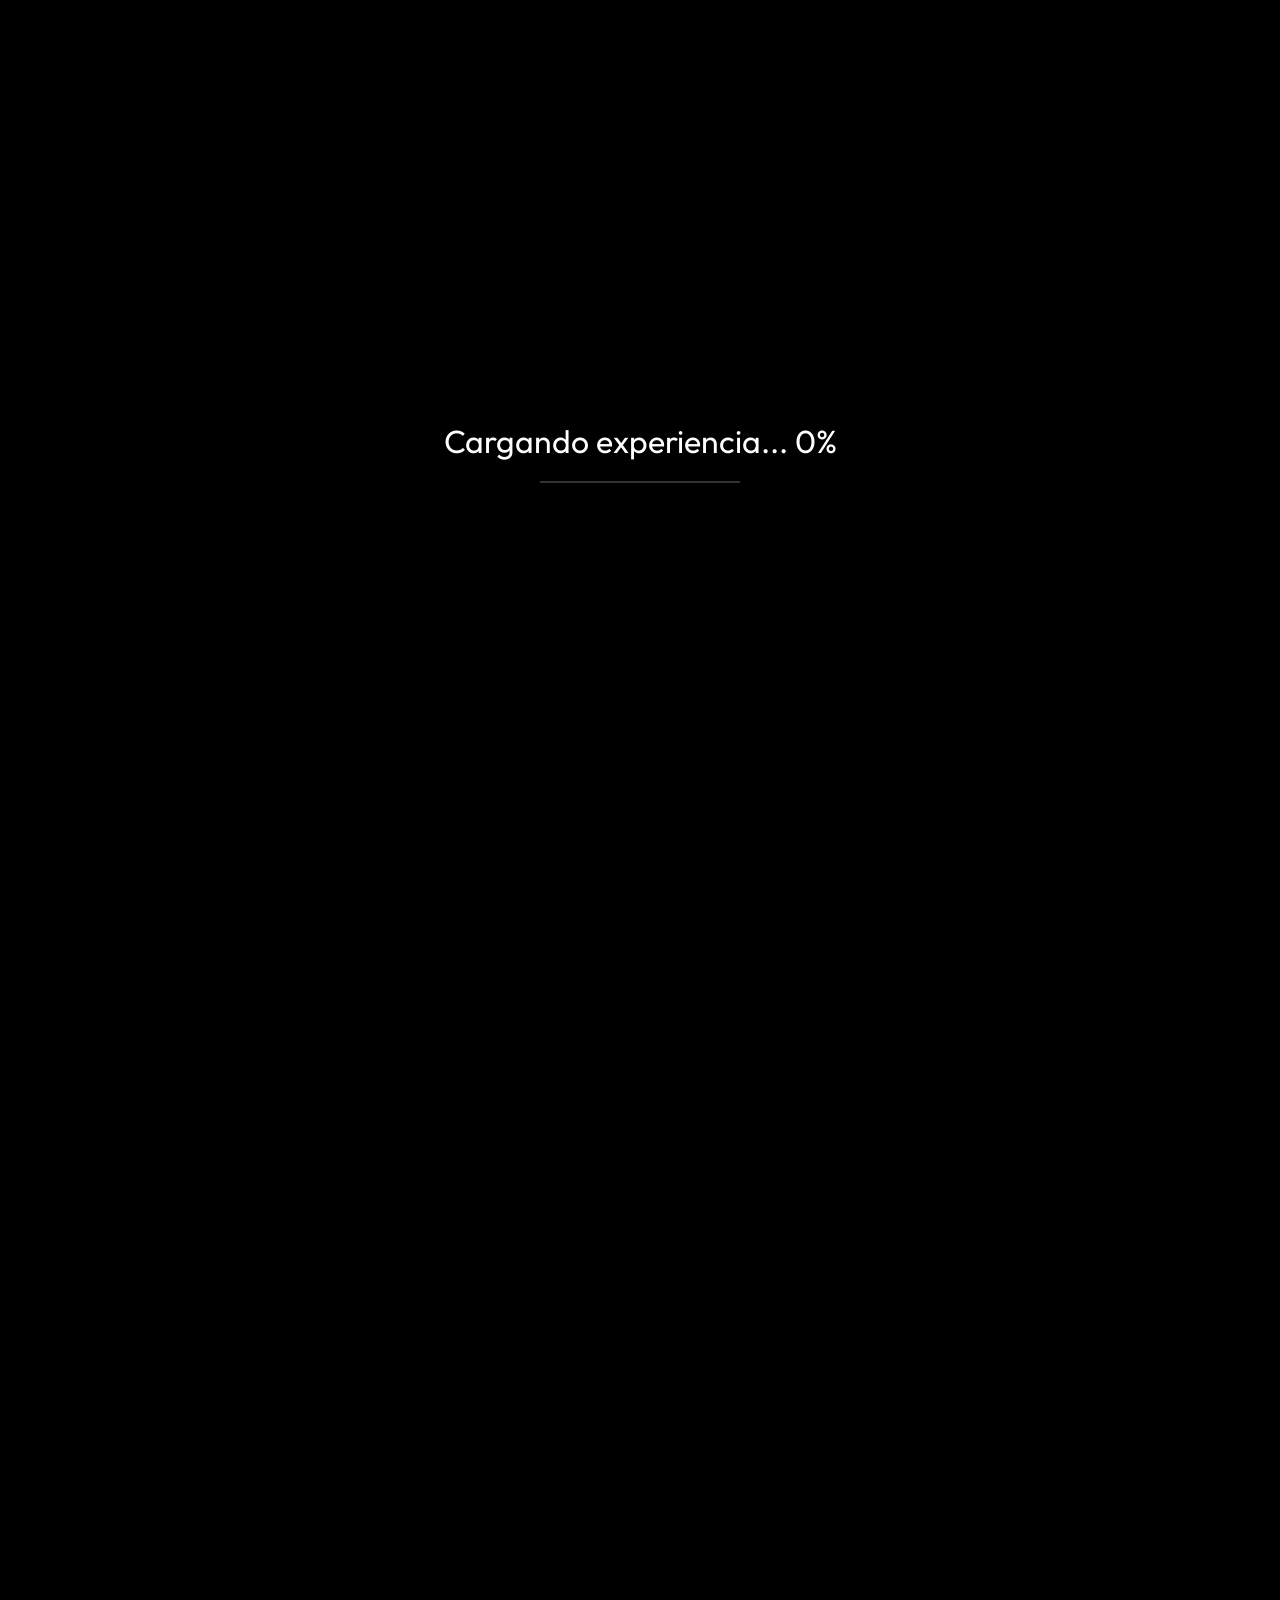
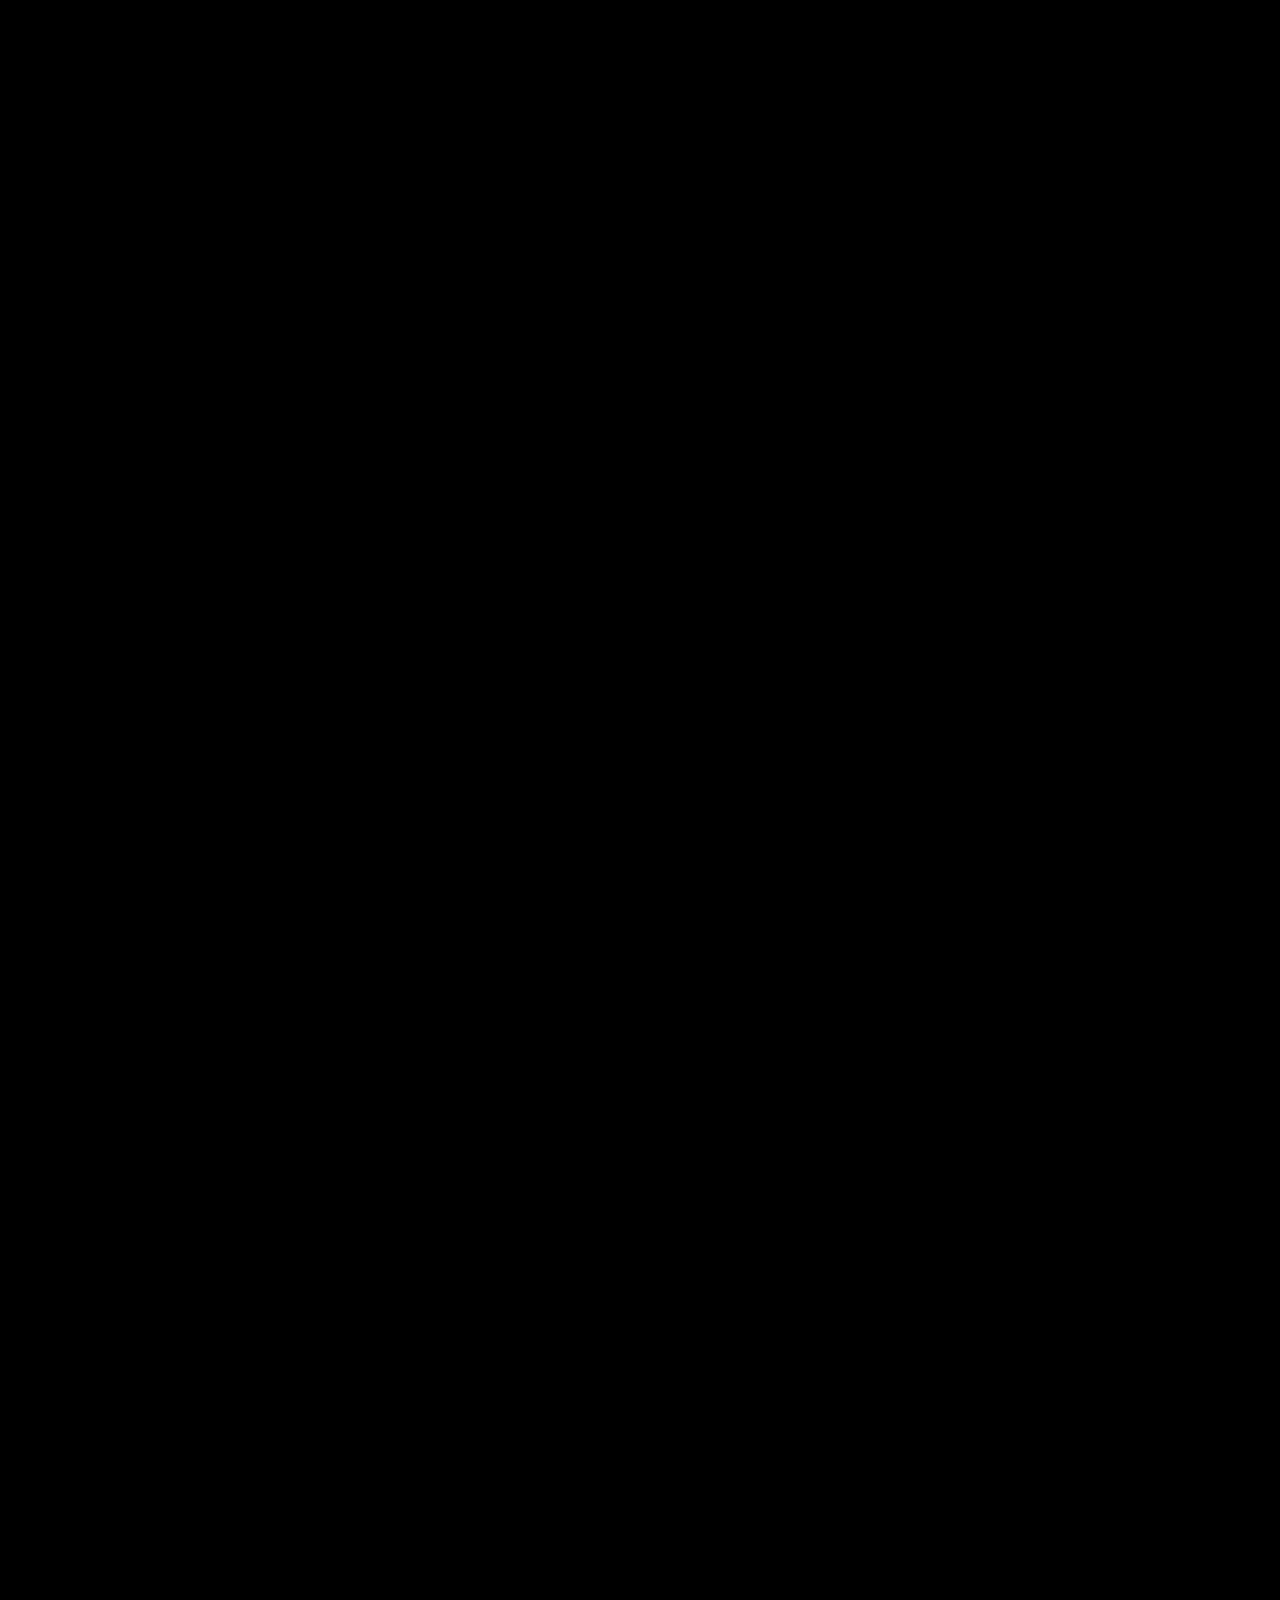
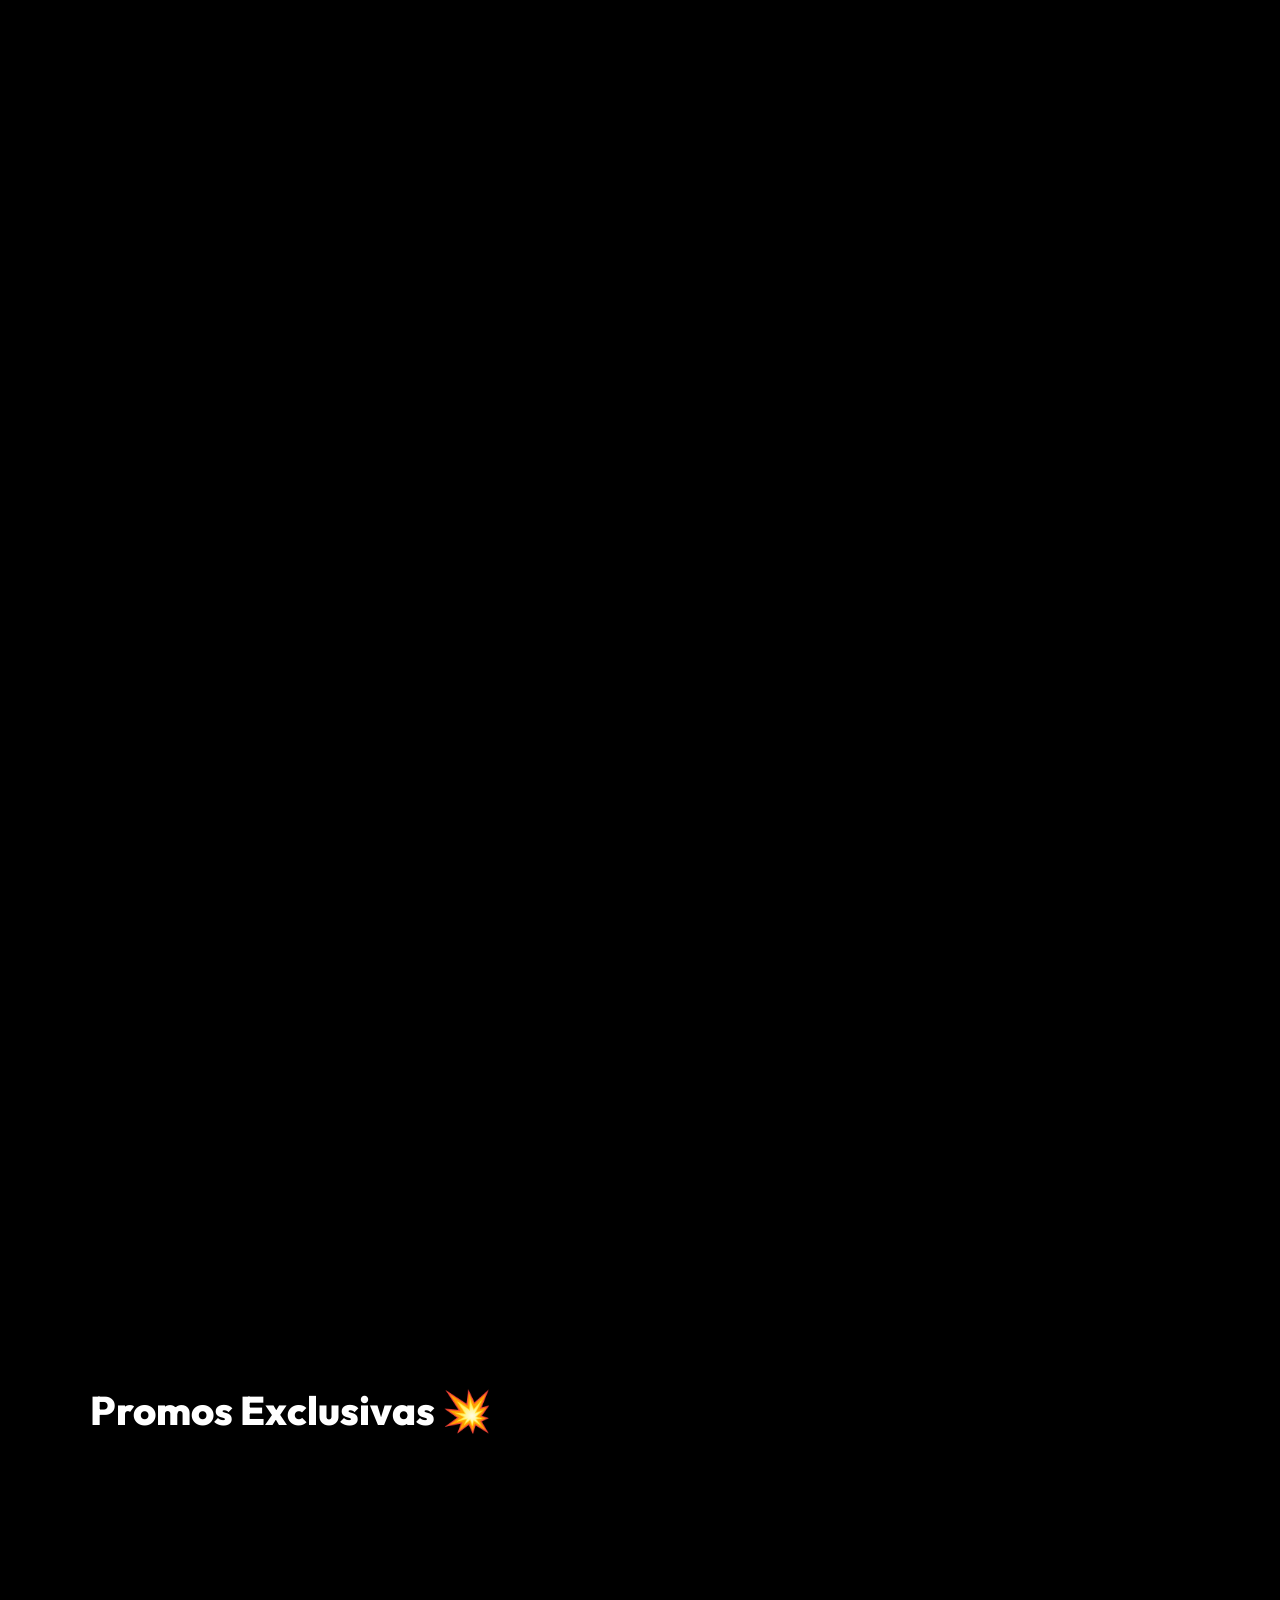
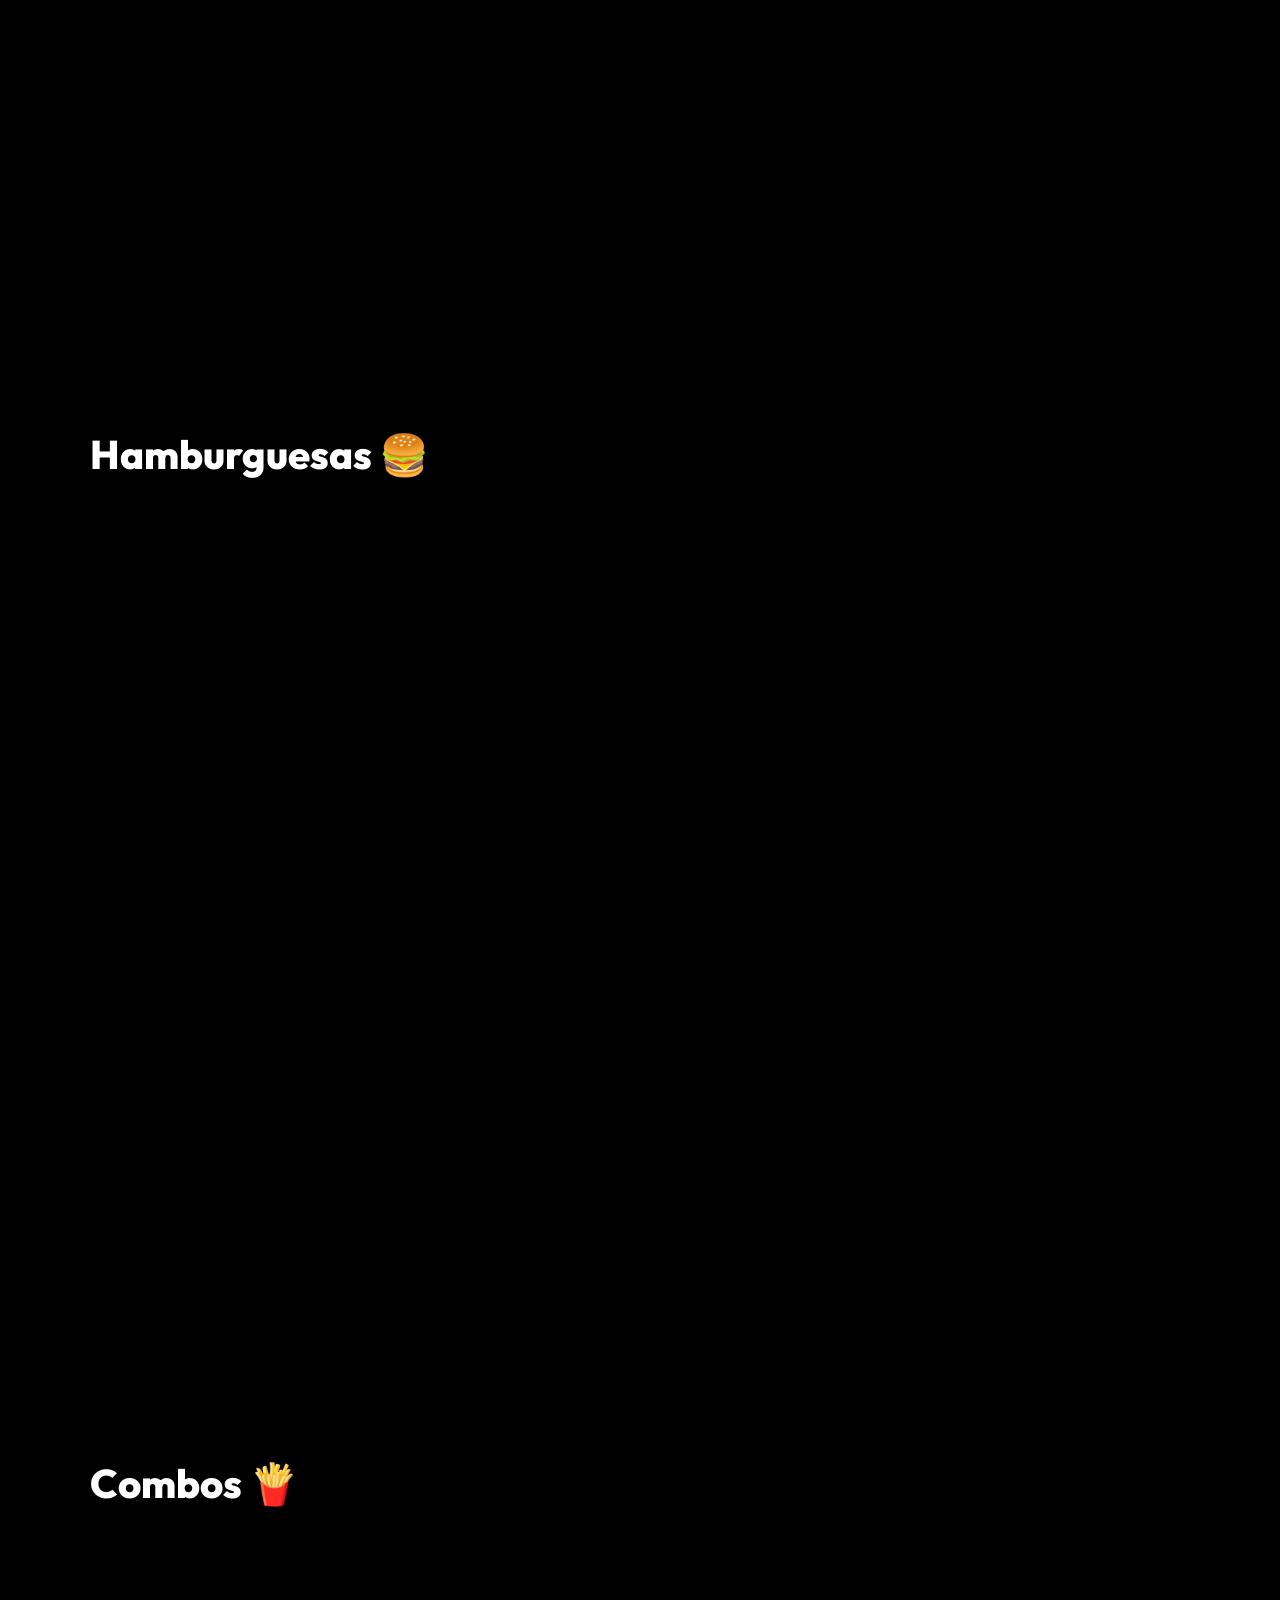
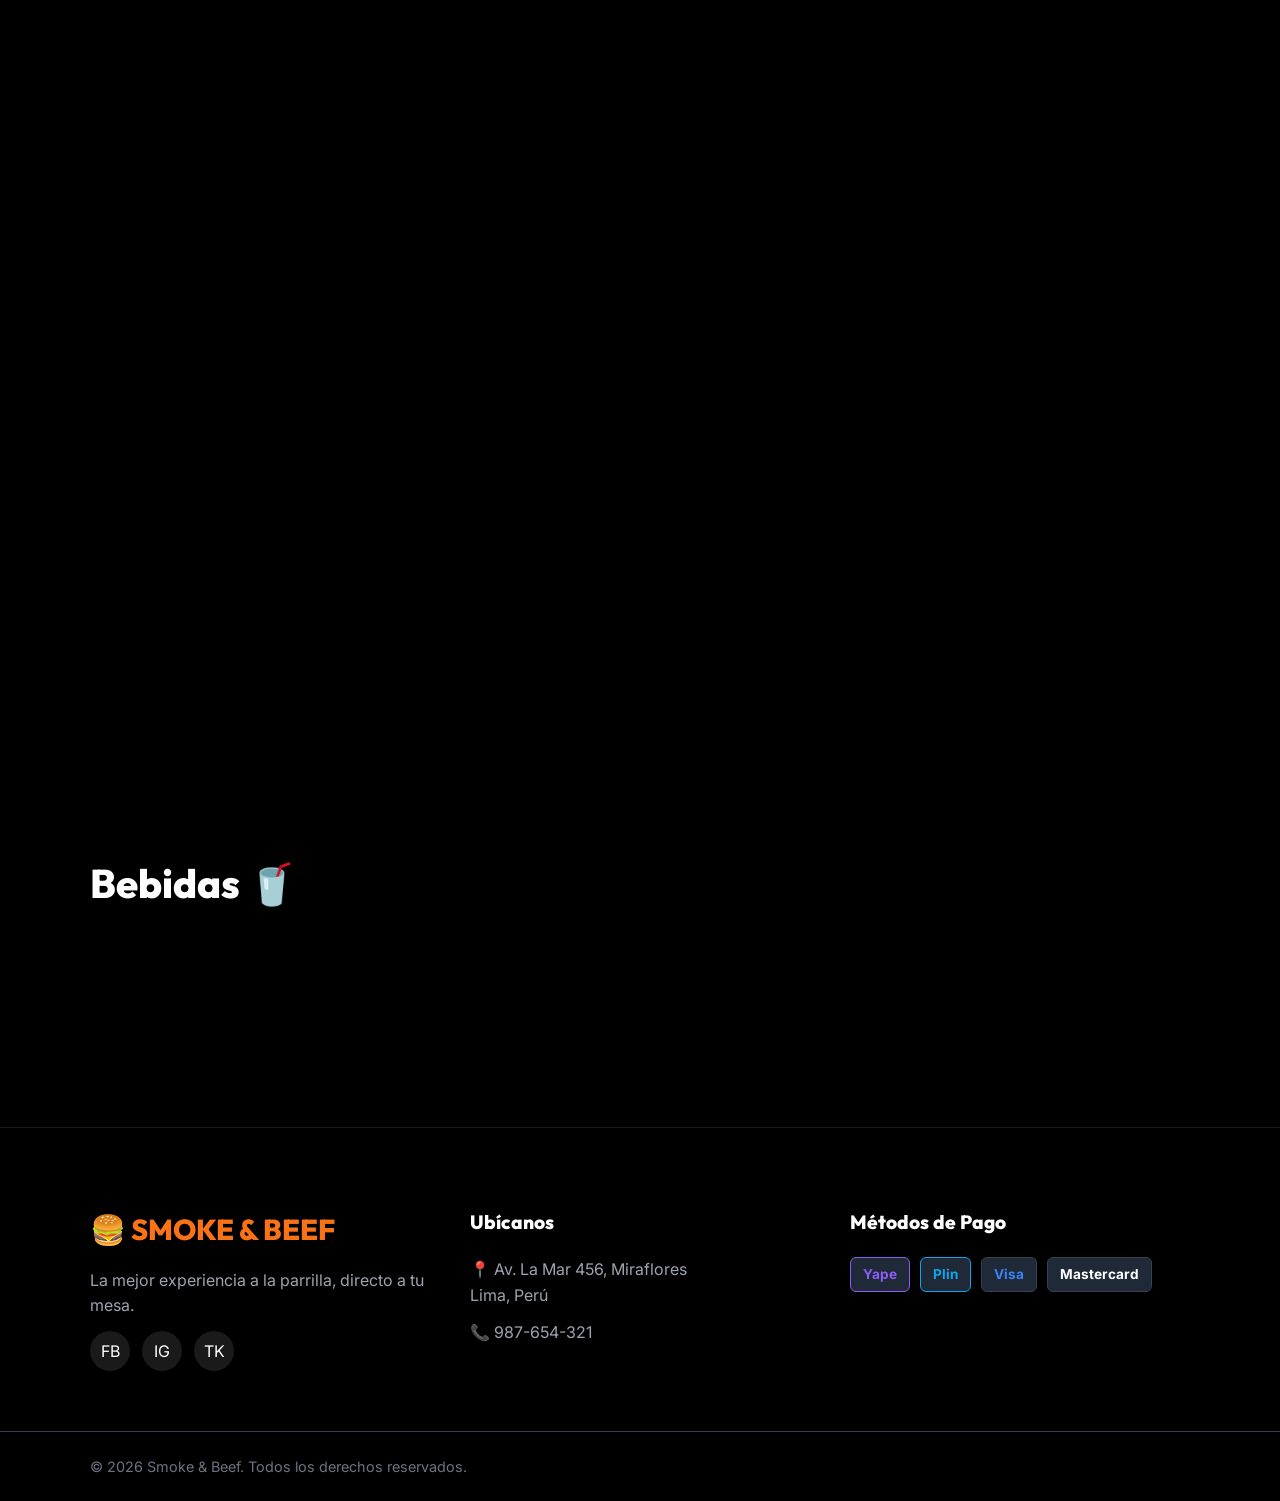
==== index.html @ 75e64094 "Update index.html" ====
<!DOCTYPE html>
<html lang="es">

<head>
    <meta charset="UTF-8">
    <meta name="viewport" content="width=device-width, initial-scale=1.0">
    <title>Smoke & Beef | El Mejor Sabor</title>
    <link rel="preconnect" href="https://fonts.googleapis.com">
    <link rel="preconnect" href="https://fonts.gstatic.com" crossorigin>
    <link
        href="https://fonts.googleapis.com/css2?family=Inter:wght@400;500;600&family=Outfit:wght@600;700;800;900&display=swap"
        rel="stylesheet">
    <link rel="stylesheet" href="styles.css?v=1.0.4">

    <!-- GSAP & Lenis -->
    <script src="https://cdnjs.cloudflare.com/ajax/libs/gsap/3.12.2/gsap.min.js"></script>
    <script src="https://cdnjs.cloudflare.com/ajax/libs/gsap/3.12.2/ScrollTrigger.min.js"></script>
    <script src="https://unpkg.com/@studio-freight/lenis@1.0.34/dist/lenis.min.js"></script>

    <style>
        /* Lenis Integration */
        html.lenis {
            height: auto;
        }

        .lenis.lenis-smooth {
            scroll-behavior: auto !important;
        }

        .lenis.lenis-smooth [data-lenis-prevent] {
            overscroll-behavior: contain;
        }

        .lenis.lenis-stopped {
            overflow: hidden;
        }

        /* Loader */
        #loader {
            position: fixed;
            inset: 0;
            background: #000;
            z-index: 9999;
            display: flex;
            flex-direction: column;
            align-items: center;
            justify-content: center;
            font-family: var(--font-heading);
            font-size: 2rem;
            gap: 1rem;
            color: white;
        }

        .progress-bar {
            width: 200px;
            height: 2px;
            background: #333;
            overflow: hidden;
        }

        .progress-fill {
            width: 0%;
            height: 100%;
            background: var(--primary);
            transition: width 0.1s;
        }

        /* Scroll Canvas Container */
        .video-scroll-container {
            position: relative;
            width: 100%;
            height: 500vh; /* ocupa toda la página para scroll completo */
        }

        .canvas-wrapper {
            position: fixed;
            top: 0;
            left: 0;
            width: 100vw;
            width: 100dvw;
            height: 100vh;
            height: 100dvh;
            overflow: hidden;
            background: #000;
            z-index: 0;
        }

        #hero-canvas {
            width: 100%;
            height: 100%;
            object-fit: cover;
            opacity: 0.85;
            /* Increased opacity for more premium look */
        }

        .hero-impact-wrapper {
            position: relative;
            height: 100vh;
            display: flex;
            flex-direction: column;
            align-items: center;
            justify-content: center;
            z-index: 10;
            text-align: center;
            background: radial-gradient(circle at center, rgba(0, 0, 0, 0.1) 0%, rgba(0, 0, 0, 0.6) 100%);
        }

        .hero-impact-title {
            font-size: clamp(4rem, 12vw, 10rem);
            font-family: var(--font-heading);
            color: #ffffff;
            text-transform: uppercase;
            font-weight: 900;
            line-height: 1;
            text-shadow: 0 10px 40px rgba(0, 0, 0, 0.8);
            margin-bottom: 20px;
        }

        .hero-impact-subtitle {
            font-size: clamp(1.2rem, 3vw, 2.5rem);
            color: var(--primary);
            font-weight: 600;
            letter-spacing: 6px;
            text-transform: uppercase;
            margin-bottom: 50px;
            text-shadow: 0 5px 15px rgba(0, 0, 0, 0.8);
        }

        .btn-premium-hero {
            padding: 18px 50px;
            background: var(--primary);
            color: white;
            font-family: var(--font-heading);
            font-size: 1.2rem;
            font-weight: 800;
            text-transform: uppercase;
            letter-spacing: 2px;
            border: none;
            border-radius: 50px;
            cursor: pointer;
            transition: all 0.4s ease;
            text-decoration: none;
        }

        .btn-premium-hero:hover {
            transform: scale(1.05) translateY(-5px);
            box-shadow: 0 15px 35px rgba(249, 115, 22, 0.4);
            background: #ffffff;
            color: #000000;
        }

        .stat-number {
            font-size: 4.5rem;
            font-family: var(--font-heading);
            color: var(--primary);
            font-weight: 900;
            margin-bottom: 10px;
            text-shadow: 0 4px 10px rgba(0, 0, 0, 0.5);
        }

        /* Elevate Content over fixed Canvas */
        #filter-wrapper,
        main,
        footer {
            position: relative;
            z-index: 10;
        }

        /* --- EXTRAS CANVAS SCROLL --- */
        #extras-video-container {
            position: relative;
            width: 100%;
            height: 300vh; /* más scroll para la animación */
            z-index: 10;
        }
        .extras-canvas-wrapper {
            position: sticky;
            top: 0;
            width: 100%;
            height: 100vh;
            overflow: hidden;
            background: #000;
            z-index: 10;
        }
        #extras-canvas {
            width: 100%;
            height: 100%;
        }
        .extras-impact-wrapper {
            position: absolute;
            top: 0; left: 0; right: 0;
            height: 100vh;
            display: flex;
            align-items: flex-end;
            justify-content: flex-start;
            padding: 40px;
            z-index: 11;
            background: linear-gradient(to top, rgba(0,0,0,0.7) 0%, transparent 60%);
            pointer-events: none;
        }
        .extras-hero-title {
            font-family: var(--font-heading);
            font-size: clamp(2.5rem, 8vw, 5rem);
            font-weight: 800;
            color: white;
            text-shadow: 0 2px 20px rgba(0,0,0,0.6);
        }

        /* --- EXTRAS HERO BANNER --- */
        .extras-hero-banner {
            position: relative;
            width: 100%;
            height: 55vw;
            max-height: 400px;
            background: url('https://images.unsplash.com/photo-1568901346375-23c9450c58cd?w=1400&q=80') center/cover no-repeat;
            display: flex;
            align-items: flex-end;
            padding: 28px 32px;
        }
        .extras-hero-overlay {
            position: absolute;
            inset: 0;
            background: linear-gradient(to top, rgba(0,0,0,0.8) 0%, rgba(0,0,0,0.1) 60%, transparent 100%);
        }
        .extras-hero-title {
            position: relative;
            z-index: 2;
            font-family: var(--font-heading);
            font-size: clamp(2rem, 8vw, 3.5rem);
            font-weight: 800;
            color: white;
            text-shadow: 0 2px 12px rgba(0,0,0,0.5);
        }
        @media (max-width: 768px) {
            .extras-hero-banner {
                height: 100vw;
                max-height: none;
            }
        }

        /* Navbar always fixed at top */
        #navbar {
            position: fixed !important;
            top: 0;
            left: 0;
            width: 100%;
            z-index: 1000;
        }

        /* Stats overlay inside canvas */
        .stats-overlay {
            position: absolute;
            bottom: 60px;
            left: 50%;
            transform: translateX(-50%);
            width: 90%;
            max-width: 900px;
            z-index: 15;
            display: grid;
            grid-template-columns: repeat(3, 1fr);
            gap: 30px;
            background: rgba(0, 0, 0, 0.75);
            padding: 40px 50px;
            border-radius: 24px;
            backdrop-filter: blur(15px);
            border: 1px solid rgba(255, 255, 255, 0.1);
            text-align: center;
        }

        /* Dark Theme & Glassmorphism Overrides */
        body {
            background: #000 !important;
            color: #fff !important;
            text-align: left;
        }

        .hero,
        .footer-bottom,
        .breakdown-container {
            text-align: left !important;
        }

        .section-light,
        .section-gray,
        .section-dark {
            background-color: transparent !important;
            border: none !important;
        }

        .card,
        .card-dark,
        .card-horizontal {
            background: rgba(0, 0, 0, 0.75) !important;
            backdrop-filter: blur(12px);
            border-color: rgba(255, 255, 255, 0.1) !important;
            color: white !important;
        }

        .card-img img {
            height: 130% !important;
            margin-top: -15% !important;
            transition: none !important;
        }

        .section-title,
        .card-title,
        .card-desc,
        .text-dark,
        .card-title-small,
        .price-small,
        .old-price {
            color: white !important;
        }

        .price,
        .new-price {
            color: var(--primary) !important;
        }

        .navbar.scrolled {
            background: rgba(0, 0, 0, 0.85) !important;
            backdrop-filter: blur(10px);
        }

        .navbar .nav-links a {
            color: white !important;
        }

        /* Footer transparency */
        footer.footer {
            background: rgba(0, 0, 0, 0.8) !important;
            border-top: 1px solid rgba(255, 255, 255, 0.1);
        }

        /* Kill all white backgrounds from original styles.css */
        .navbar.scrolled {
            background: rgba(0, 0, 0, 0.85) !important;
            box-shadow: 0 4px 20px rgba(0, 0, 0, 0.5) !important;
        }

        .navbar.scrolled .logo {
            color: var(--primary) !important;
        }

        .navbar.scrolled .nav-links a {
            color: white !important;
        }

        .video-scroll-container,
        .hero-impact-wrapper {
            margin: 0 !important;
            padding: 0 !important;
            border: none !important;
        }

        .section {
            padding: 80px 0;
        }

        .section-title {
            margin-bottom: 40px;
        }

        /* Persistent CTA in bottom right if needed */
        .persistent-cta {
            position: fixed;
            bottom: 30px;
            right: 30px;
            z-index: 1000;
            box-shadow: 0 10px 25px rgba(249, 115, 22, 0.4);
            opacity: 0;
            pointer-events: none;
            transition: opacity 0.5s ease;
        }

        .persistent-cta.visible {
            opacity: 1;
            pointer-events: auto;
        }

        /* Scroll Animations - las SECCIONES son visibles, las cards se animan individualmente */
        .gsap-fade-up,
        .gsap-slide-left,
        .gsap-slide-right,
        .gsap-scale-up {
            opacity: 1 !important;
            visibility: visible !important;
            transform: none !important;
        }

        /* Las cards dentro de main empiezan ocultas para que GSAP las anime */
        main .card {
            opacity: 0;
            visibility: hidden;
        }
    </style>
</head>

<body>

    <div id="loader">
        <div class="loader-text">Cargando experiencia... 0%</div>
        <div class="progress-bar">
            <div class="progress-fill" id="loader-fill"></div>
        </div>
    </div>

    <!-- Navbar Fijo (PRIMER ELEMENTO VISIBLE) -->
    <nav class="navbar" id="navbar"
        style="background: rgba(0,0,0,0.85); backdrop-filter: blur(10px); border-bottom: 1px solid rgba(255,255,255,0.1);">
        <div class="container nav-container"
            style="display: grid; grid-template-columns: 1fr auto 1fr; align-items: center;">
            <div style="justify-self: start;">
                <a href="#" class="logo" style="color: var(--primary);">SMOKE & BEEF</a>
            </div>
            <div class="nav-links">
                <a href="#promos" style="color: white; text-decoration: none; font-weight: 600;">Promos</a>
                <a href="#combos" style="color: white; text-decoration: none; font-weight: 600;">Combos</a>
                <a href="#hamburguesas" style="color: white; text-decoration: none; font-weight: 600;">Hamburguesas</a>
                <a href="#extras" style="color: white; text-decoration: none; font-weight: 600;">Extras</a>
                <a href="#bebidas" style="color: white; text-decoration: none; font-weight: 600;">Bebidas</a>
            </div>
            <div style="justify-self: end;">
                <a href="https://wa.me/51987654321" target="_blank" class="btn btn-primary"
                    style="color: white; margin: 0;">Hacer pedido</a>
            </div>
        </div>
    </nav>

    <!-- Canvas Section -->
    <div class="video-scroll-container" id="video-container">
        <div class="canvas-wrapper">
            <canvas id="hero-canvas"></canvas>
            <div class="video-overlay"
                style="position: absolute; top: 0; left: 0; width: 100%; height: 100%; background: rgba(0,0,0,0.3); pointer-events: none;">
            </div>
        </div>

        <div class="hero-impact-wrapper">
            <h1 class="hero-impact-title gsap-reveal">SMOKE & BEEF</h1>
            <p class="hero-impact-subtitle gsap-reveal">El auténtico sabor a la parrilla</p>
            <div class="gsap-reveal">
                <button class="btn-premium-hero"
                    onclick="document.getElementById('filter-wrapper').scrollIntoView({behavior: 'smooth'})">Ver
                    Menú</button>
            </div>

            <!-- Stats Overlay -->
            <div class="stats-overlay">
                <div>
                    <h3 class="stat-number" data-target="1500" data-suffix="+">0</h3>
                    <p
                        style="font-size: 1.1rem; color: #ccc; font-weight: 500; text-transform: uppercase; letter-spacing: 1px;">
                        Burgers Servidas</p>
                </div>
                <div>
                    <h3 class="stat-number" data-target="100" data-suffix="%">0</h3>
                    <p
                        style="font-size: 1.1rem; color: #ccc; font-weight: 500; text-transform: uppercase; letter-spacing: 1px;">
                        Carne Angus</p>
                </div>
                <div>
                    <h3 class="stat-number" data-target="24" data-suffix="h">0</h3>
                    <p
                        style="font-size: 1.1rem; color: #ccc; font-weight: 500; text-transform: uppercase; letter-spacing: 1px;">
                        Macerado Intenso</p>
                </div>
            </div>
        </div>
    </div>


    <main>
        <!-- SECCIÓN PROMOS -->
        <section id="promos" class="section section-dark gsap-slide-left">
            <div class="container">
                <h2 class="section-title">Promos Exclusivas 💥</h2>
                <div class="grid grid-promos">
                    <a href="detalle.html?p=antojito" class="card card-dark" style="text-decoration: none;">
                        <div class="badge-discount pulse-badge">-44%</div>
                        <div class="card-img"><img
                                src="https://images.unsplash.com/photo-1568901346375-23c9450c58cd?w=400&h=300&fit=crop"
                                alt="Antojito"></div>
                        <div class="card-body">
                            <h3 class="card-title">Antojito Personal</h3>
                            <p class="card-desc">1 Burger Clásica + Papas Chicas + Bebida</p>
                            <div class="card-footer">
                                <div class="price-container">
                                    <span class="old-price">S/ 35.00</span>
                                    <span class="new-price">S/ 19.90</span>
                                </div>
                                <span class="btn btn-add">Agregar</span>
                            </div>
                        </div>
                    </a>
                    <a href="detalle.html?p=duo" class="card card-dark" style="text-decoration: none;">
                        <div class="badge-discount pulse-badge">-39%</div>
                        <div class="card-img"><img
                                src="https://images.unsplash.com/photo-1586816001966-79b736744398?w=400&h=300&fit=crop"
                                alt="Duo Clásico"></div>
                        <div class="card-body">
                            <h3 class="card-title">Dúo Clásico</h3>
                            <p class="card-desc">2 Burgers Clásicas + Papas Medianas + 2 Bebidas</p>
                            <div class="card-footer">
                                <div class="price-container">
                                    <span class="old-price">S/ 46.00</span>
                                    <span class="new-price">S/ 27.90</span>
                                </div>
                                <span class="btn btn-add">Agregar</span>
                            </div>
                        </div>
                    </a>
                    <a href="detalle.html?p=familiar" class="card card-dark" style="text-decoration: none;">
                        <div class="badge-discount pulse-badge">-48%</div>
                        <div class="card-img"><img
                                src="https://images.unsplash.com/photo-1607013251379-e6eecfffe234?w=400&h=300&fit=crop"
                                alt="Combo Familiar"></div>
                        <div class="card-body">
                            <h3 class="card-title">Combo Familiar</h3>
                            <p class="card-desc">4 Burgers + 2 Papas Familiares + Gaseosa 1.5L</p>
                            <div class="card-footer">
                                <div class="price-container">
                                    <span class="old-price">S/ 93.00</span>
                                    <span class="new-price">S/ 47.90</span>
                                </div>
                                <span class="btn btn-add">Agregar</span>
                            </div>
                        </div>
                    </a>
                    <a href="detalle.html?p=trio" class="card card-dark" style="text-decoration: none;">
                        <div class="badge-discount pulse-badge">-50%</div>
                        <div class="card-img"><img
                                src="https://images.unsplash.com/photo-1610440042657-612c34d95e9f?w=400&h=300&fit=crop"
                                alt="Trío Amigos"></div>
                        <div class="card-body">
                            <h3 class="card-title">Trío Amigos</h3>
                            <p class="card-desc">3 Burgers + Papas Grandes + 3 Bebidas</p>
                            <div class="card-footer">
                                <div class="price-container">
                                    <span class="old-price">S/ 88.00</span>
                                    <span class="new-price">S/ 43.90</span>
                                </div>
                                <span class="btn btn-add">Agregar</span>
                            </div>
                        </div>
                    </a>
                </div>
            </div>
        </section>

        <!-- SECCIÓN HAMBURGUESAS -->
        <section id="hamburguesas" class="section section-light gsap-fade-up">
            <div class="container">
                <h2 class="section-title">Hamburguesas 🍔</h2>
                <div class="grid">
                    <a href="detalle.html?p=clasica" class="card" style="text-decoration: none;">
                        <div class="badge tag-popular">Popular</div>
                        <div class="card-img"><img
                                src="https://images.unsplash.com/photo-1550547660-d9450f859349?w=400&h=300&fit=crop"
                                alt="Clásica Smoke"></div>
                        <div class="card-body">
                            <h3 class="card-title">Clásica Smoke</h3>
                            <p class="card-desc">Carne 180g, lechuga, tomate, cebolla, pepinillo, salsa secreta.</p>
                            <div class="card-footer">
                                <span class="price">S/ 17.90</span>
                                <span class="btn btn-add">Agregar</span>
                            </div>
                        </div>
                    </a>
                    <a href="detalle.html?p=doble" class="card" style="text-decoration: none;">
                        <div class="badge tag-favorita">Favorita</div>
                        <div class="card-img"><img
                                src="https://images.unsplash.com/photo-1571091718767-18b5b1457add?w=400&h=300&fit=crop"
                                alt="Doble Queso"></div>
                        <div class="card-body">
                            <h3 class="card-title">Doble Queso</h3>
                            <p class="card-desc">Doble carne 360g, doble queso fundido, cebolla caramelizada, bacon.</p>
                            <div class="card-footer">
                                <span class="price">S/ 22.90</span>
                                <span class="btn btn-add">Agregar</span>
                            </div>
                        </div>
                    </a>
                    <a href="detalle.html?p=infernal" class="card" style="text-decoration: none;">
                        <div class="badge tag-picante">Picante</div>
                        <div class="card-img"><img
                                src="https://images.unsplash.com/photo-1582196016295-f8c8bd4b3a99?w=400&h=300&fit=crop"
                                alt="La Infernal"></div>
                        <div class="card-body">
                            <h3 class="card-title">La Infernal</h3>
                            <p class="card-desc">Carne 200g, jalapeños frescos, queso pepper jack, salsa picante.</p>
                            <div class="card-footer">
                                <span class="price">S/ 21.90</span>
                                <span class="btn btn-add">Agregar</span>
                            </div>
                        </div>
                    </a>
                    <a href="detalle.html?p=avocado" class="card" style="text-decoration: none;">
                        <div class="badge tag-nueva">Nueva</div>
                        <div class="card-img"><img
                                src="https://images.unsplash.com/photo-1548340748-6d2b7d7da280?w=400&h=300&fit=crop"
                                alt="Avocado Gold"></div>
                        <div class="card-body">
                            <h3 class="card-title">Avocado Gold</h3>
                            <p class="card-desc">Carne 180g, palta fresca, queso suizo, tomate cherry, mayonesa de ajo.
                            </p>
                            <div class="card-footer">
                                <span class="price">S/ 21.90</span>
                                <span class="btn btn-add">Agregar</span>
                            </div>
                        </div>
                    </a>
                    <a href="detalle.html?p=mushroom" class="card" style="text-decoration: none;">
                        <div class="card-img"><img
                                src="https://images.unsplash.com/photo-1594212699903-ec8a3eca50f5?w=400&h=300&fit=crop"
                                alt="Mushroom Melt"></div>
                        <div class="card-body">
                            <h3 class="card-title">Mushroom Melt</h3>
                            <p class="card-desc">Carne 180g, champiñones, queso brie, cebolla morada, rúcula.</p>
                            <div class="card-footer">
                                <span class="price">S/ 20.90</span>
                                <span class="btn btn-add">Agregar</span>
                            </div>
                        </div>
                    </a>
                    <a href="detalle.html?p=veggie" class="card" style="text-decoration: none;">
                        <div class="badge tag-veggie">Veggie</div>
                        <div class="card-img"><img
                                src="https://images.unsplash.com/photo-1520072959219-c595dc870360?w=400&h=300&fit=crop"
                                alt="Veggie Power"></div>
                        <div class="card-body">
                            <h3 class="card-title">Veggie Power</h3>
                            <p class="card-desc">Medallón de lentejas y quinua, queso feta, palta, espinaca.</p>
                            <div class="card-footer">
                                <span class="price">S/ 18.90</span>
                                <span class="btn btn-add">Agregar</span>
                            </div>
                        </div>
                    </a>
                </div>
            </div>
        </section>

        <!-- SECCIÓN COMBOS -->
        <section id="combos" class="section section-gray gsap-scale-up">
            <div class="container">
                <h2 class="section-title">Combos 🍟</h2>
                <div class="grid grid-3">
                    <div class="card">
                        <div class="card-img"><img
                                src="https://images.unsplash.com/photo-1553979459-d2229ba7433b?w=400&h=300&fit=crop"
                                alt="Combo Clásico"></div>
                        <div class="card-body">
                            <h3 class="card-title">Combo Clásico</h3>
                            <p class="card-desc">Clásica Smoke + Papas Medianas + Bebida Regular</p>
                            <div class="card-footer">
                                <span class="price">S/ 24.80</span>
                                <button class="btn btn-add">Agregar</button>
                            </div>
                        </div>
                    </div>
                    <div class="card">
                        <div class="card-img"><img
                                src="https://images.unsplash.com/photo-1561758033-7e924f619b47?w=400&h=300&fit=crop"
                                alt="Combo Doble Extremo"></div>
                        <div class="card-body">
                            <h3 class="card-title">Combo Doble Extremo</h3>
                            <p class="card-desc">Burger Doble Queso + Papas Grandes + Bebida Grande</p>
                            <div class="card-footer">
                                <span class="price">S/ 32.80</span>
                                <button class="btn btn-add">Agregar</button>
                            </div>
                        </div>
                    </div>
                    <div class="card">
                        <div class="card-img"><img
                                src="https://images.unsplash.com/photo-1512152272829-e3139592d56f?w=400&h=300&fit=crop"
                                alt="Combo Avocado"></div>
                        <div class="card-body">
                            <h3 class="card-title">Combo Avocado</h3>
                            <p class="card-desc">Avocado Gold + Aros de cebolla + Bebida Regular</p>
                            <div class="card-footer">
                                <span class="price">S/ 29.80</span>
                                <button class="btn btn-add">Agregar</button>
                            </div>
                        </div>
                    </div>
                </div>
            </div>
        </section>


        <section id="extras" class="section section-light gsap-slide-right">
            <div class="container">
                <div class="grid">
                    <div class="card card-horizontal">
                        <div class="card-img-small"><img
                                src="https://images.unsplash.com/photo-1630384060421-cb20d0e0649d?w=400&h=300&fit=crop"
                                alt="Papas Fritas"></div>
                        <div class="card-info">
                            <h4 class="card-title-small">Papas Fritas</h4>
                            <span class="price-small">S/ 6.90</span>
                        </div>
                        <button class="btn-icon">+</button>
                    </div>
                    <div class="card card-horizontal">
                        <div class="card-img-small"><img
                                src="https://images.unsplash.com/photo-1562802378-063ec186a863?w=400&h=300&fit=crop"
                                alt="Nuggets"></div>
                        <div class="card-info">
                            <h4 class="card-title-small">Nuggets (6 und)</h4>
                            <span class="price-small">S/ 12.90</span>
                        </div>
                        <button class="btn-icon">+</button>
                    </div>
                    <div class="card card-horizontal">
                        <div class="card-img-small"><img
                                src="https://images.unsplash.com/photo-1639024471283-03518883512d?w=400&h=300&fit=crop"
                                alt="Aros de Cebolla"></div>
                        <div class="card-info">
                            <h4 class="card-title-small">Aros de Cebolla</h4>
                            <span class="price-small">S/ 10.90</span>
                        </div>
                        <button class="btn-icon">+</button>
                    </div>
                    <div class="card card-horizontal">
                        <div class="card-img-small"><img
                                src="https://images.unsplash.com/photo-1580915411954-282cb1b0d780?w=400&h=300&fit=crop"
                                alt="Sundae Chocolate"></div>
                        <div class="card-info">
                            <h4 class="card-title-small">Sundae Chocolate</h4>
                            <span class="price-small">S/ 7.90</span>
                        </div>
                        <button class="btn-icon">+</button>
                    </div>
                </div>
            </div>
        </section>

        <!-- SECCIÓN BEBIDAS -->
        <section id="bebidas" class="section section-gray gsap-slide-left">
            <div class="container">
                <h2 class="section-title">Bebidas 🥤</h2>
                <div class="grid">
                    <div class="card card-horizontal">
                        <div class="card-img-small"><img
                                src="https://images.unsplash.com/photo-1622483767028-3f66f32aef97?w=400&h=300&fit=crop"
                                alt="Gaseosa Regular"></div>
                        <div class="card-info">
                            <h4 class="card-title-small">Gaseosa Regular</h4>
                            <span class="price-small">S/ 5.90</span>
                        </div>
                        <button class="btn-icon">+</button>
                    </div>
                    <div class="card card-horizontal">
                        <div class="card-img-small"><img
                                src="https://images.unsplash.com/photo-1559839914-17aae19cec71?w=400&h=300&fit=crop"
                                alt="Agua Mineral"></div>
                        <div class="card-info">
                            <h4 class="card-title-small">Agua Mineral</h4>
                            <span class="price-small">S/ 4.90</span>
                        </div>
                        <button class="btn-icon">+</button>
                    </div>
                </div>
            </div>
        </section>

    </main>

    <!-- Footer -->
    <footer class="footer">
        <div class="container footer-grid">
            <div class="footer-col brand-col">
                <h2 class="footer-logo">🍔 SMOKE & BEEF</h2>
                <p>La mejor experiencia a la parrilla, directo a tu mesa.</p>
                <div class="social-links">
                    <a href="#">FB</a>
                    <a href="#">IG</a>
                    <a href="#">TK</a>
                </div>
            </div>
            <div class="footer-col">
                <h3>Ubícanos</h3>
                <p>📍 Av. La Mar 456, Miraflores<br>Lima, Perú</p>
                <p>📞 987-654-321</p>
            </div>
            <div class="footer-col">
                <h3>Métodos de Pago</h3>
                <div class="payment-methods">
                    <span class="pay-badge yape">Yape</span>
                    <span class="pay-badge plin">Plin</span>
                    <span class="pay-badge visa">Visa</span>
                    <span class="pay-badge mc">Mastercard</span>
                </div>
            </div>
        </div>
        <div class="footer-bottom">
            <div class="container">
                <p>&copy; 2026 Smoke & Beef. Todos los derechos reservados.</p>
            </div>
        </div>
    </footer>

    <!-- Scripts -->
    <script>
        document.addEventListener("DOMContentLoaded", () => {

            // Prevent ScrollTrigger from constantly recalculating/refreshing on mobile address bar hide/show
            ScrollTrigger.config({ ignoreMobileResize: true });

            // Check if device is mobile/tablet or touch-capable
            const isTouchDevice = 'ontouchstart' in window || navigator.maxTouchPoints > 0 || window.innerWidth < 768;

            if (!isTouchDevice) {
                // Lenis Setup - Smooth scroll on desktop only
                const lenis = new Lenis({
                    duration: 1.2,
                    easing: (t) => Math.min(1, 1.001 - Math.pow(2, -10 * t)),
                    smooth: true,
                    smoothTouch: false,
                    syncTouch: false,
                    touchMultiplier: 1.5
                });

                lenis.on('scroll', ScrollTrigger.update);
                gsap.ticker.add((time) => {
                    lenis.raf(time * 1000);
                });
                gsap.ticker.lagSmoothing(0, 0);
            }

            // Sticky Navbar
            const navbar = document.getElementById('navbar');
            const navHeight = navbar.offsetHeight;
            window.addEventListener('scroll', () => {
                if (window.scrollY > 50) {
                    navbar.classList.add('scrolled');
                } else {
                    navbar.classList.remove('scrolled');
                }
            });

            // Smooth Scroll for Navbar links
            document.querySelectorAll('#navbar a[href^="#"]').forEach(link => {
                link.addEventListener('click', (e) => {
                    e.preventDefault();
                    const targetId = link.getAttribute('href').substring(1);
                    const targetSection = document.getElementById(targetId);
                    if (targetSection) {
                        const y = targetSection.getBoundingClientRect().top + window.pageYOffset - navHeight - 10;
                        window.scrollTo({ top: y, behavior: 'smooth' });
                    }
                });
            });

            // --- CANVAS EXPERIENCE ---
            const canvas = document.getElementById('hero-canvas');
            const context = canvas.getContext('2d');
            const frameCount = 160;
            const images = [];
            let loadedCount = 0;
            let currentFrame = 0;
            let gsapInitialized = false;

            for (let i = 1; i <= frameCount; i++) {
                const img = new Image();
                const frameNum = i.toString().padStart(4, '0');
                img.src = `frames/frame_${frameNum}.webp`;
                img.onload = () => {
                    loadedCount++;
                    
                    // Render the first frame as soon as it loads to prevent any initial black screen
                    if (i === 1) {
                        render(0);
                    }
                    
                    const percent = Math.round((loadedCount / frameCount) * 100);
                    document.querySelector('.loader-text').innerText = `Cargando experiencia... ${percent}%`;
                    document.getElementById('loader-fill').style.width = `${percent}%`;
                    if (loadedCount === frameCount) {
                        gsap.to('#loader', {
                            opacity: 0,
                            duration: 0.5,
                            onComplete: () => {
                                document.getElementById('loader').style.display = 'none';
                                render(0);
                                initGSAP();
                            }
                        });
                    }
                };
                images.push(img);
            }

            // Mostrar pagina despues de 2 segundos sin esperar todos los frames
            setTimeout(() => {
                const loader = document.getElementById('loader');
                if (loader && loader.style.display !== 'none') {
                    gsap.to('#loader', {
                        opacity: 0,
                        duration: 0.5,
                        onComplete: () => {
                            loader.style.display = 'none';
                            render(0);
                            initGSAP();
                        }
                    });
                }
            }, 2000);

            function render(index) {
                let img = images[index];
                if (!img) return;

                // Si la imagen no ha cargado completamente o tiene ancho natural 0, buscar la imagen cargada más cercana
                if (!img.complete || img.naturalWidth === 0) {
                    let found = false;
                    // Buscar hacia atrás
                    for (let i = index - 1; i >= 0; i--) {
                        if (images[i] && images[i].complete && images[i].naturalWidth > 0) {
                            img = images[i];
                            found = true;
                            break;
                        }
                    }
                    // Si no se encuentra hacia atrás, buscar hacia adelante
                    if (!found) {
                        for (let i = index + 1; i < frameCount; i++) {
                            if (images[i] && images[i].complete && images[i].naturalWidth > 0) {
                                img = images[i];
                                found = true;
                                break;
                            }
                        }
                    }
                    if (!found) return; // Ninguna imagen ha cargado todavía
                }

                canvas.width = window.innerWidth;
                canvas.height = window.innerHeight;

                const hRatio = canvas.width / img.naturalWidth;
                const vRatio = canvas.height / img.naturalHeight;

                // En móvil usamos hRatio para que las 3 hamburguesas llenen toda la pantalla de lado a lado
                // En desktop mantenemos el cover normal
                const isMobile = canvas.width < 768;
                const ratio = isMobile
                    ? hRatio   // móvil: ancho completo, las 3 hamburguesas se ven enteras
                    : Math.max(hRatio, vRatio);          // desktop: cover normal

                const scaledW = img.naturalWidth * ratio;
                const scaledH = img.naturalHeight * ratio;

                const offsetX = (canvas.width - scaledW) / 2;
                const offsetY = isMobile
                    ? (canvas.height - scaledH) / 2      // móvil: centrado vertical
                    : (canvas.height - scaledH) / 2 + scaledH * 0.15; // desktop: bajar 15%

                context.clearRect(0, 0, canvas.width, canvas.height);
                context.drawImage(img, 0, 0, img.naturalWidth, img.naturalHeight,
                    offsetX, offsetY, scaledW, scaledH);
            }

            window.addEventListener("resize", () => render(currentFrame));

            function initGSAP() {
                if (gsapInitialized) return;
                gsapInitialized = true;

                // Ocultar canvas del hero cuando el usuario pasa del hero
                const canvasWrapper = document.querySelector('.canvas-wrapper');
                ScrollTrigger.create({
                    trigger: '#video-container',
                    start: 'top top',
                    end: 'bottom bottom',
                    onLeave: () => { canvasWrapper.style.opacity = '0'; canvasWrapper.style.pointerEvents = 'none'; },
                    onEnterBack: () => { canvasWrapper.style.opacity = '1'; canvasWrapper.style.pointerEvents = 'auto'; }
                });

                // Scroll Canvas Timeline - Pinning the Hero
                // Empieza en frame 40 para que los panes ya estén abajo al cargar
                const startFrame = 0;
                const obj = { frame: startFrame };
                render(startFrame); // Mostrar frame inicial correcto

                const tl = gsap.timeline({
                    scrollTrigger: {
                        trigger: "#video-container",
                        start: "top top",
                        end: "bottom bottom",
                        scrub: 0.5,
                        pin: ".canvas-wrapper",
                        pinSpacing: false
                    }
                });

                tl.to(obj, {
                    frame: frameCount - 1,
                    snap: "frame",
                    ease: "none",
                    onUpdate: () => {
                        currentFrame = Math.round(obj.frame);
                        render(currentFrame);
                    }
                }, 0);

                // Intro GSAP
                gsap.utils.toArray('.gsap-reveal').forEach((el, i) => {
                    gsap.fromTo(el,
                        { autoAlpha: 0, y: 50 },
                        {
                            autoAlpha: 1,
                            y: 0,
                            duration: 1.2,
                            delay: i * 0.2,
                            ease: "power3.out",
                            scrollTrigger: {
                                trigger: el,
                                start: "top 90%"
                            }
                        }
                    );
                });

                // Stats Counters
                const counters = document.querySelectorAll('.stat-number');
                counters.forEach(counter => {
                    const target = parseInt(counter.getAttribute('data-target'));
                    const suffix = counter.getAttribute('data-suffix');
                    gsap.to(counter, {
                        innerHTML: target,
                        duration: 2.5,
                        ease: "power2.out",
                        snap: { innerHTML: 1 },
                        scrollTrigger: {
                            trigger: counter,
                            start: "top 85%"
                        },
                        onUpdate: function () {
                            counter.innerHTML = Math.round(this.targets()[0].innerHTML) + suffix;
                        }
                    });
                });

                // Section Grid Animations — cada card se anima individualmente
                // Las secciones completas primero se hacen visibles
                document.querySelectorAll('.gsap-slide-left, .gsap-slide-right, .gsap-fade-up, .gsap-scale-up').forEach(section => {
                    gsap.set(section, { autoAlpha: 1, x: 0, y: 0, scale: 1 });
                });

                // Cada card dentro de main aparece con fade+slide al entrar en pantalla
                document.querySelectorAll('main .card').forEach((card, i) => {
                    gsap.set(card, { autoAlpha: 0, y: 50 });
                    gsap.to(card, {
                        autoAlpha: 1,
                        y: 0,
                        duration: 0.7,
                        ease: "power3.out",
                        delay: (i % 4) * 0.1,
                        scrollTrigger: {
                            trigger: card,
                            start: "top 92%",
                            toggleActions: "play none none none"
                        }
                    });
                });

                // Títulos de sección entran desde la izquierda
                document.querySelectorAll('main .section-title').forEach(title => {
                    gsap.set(title, { autoAlpha: 0, x: -50 });
                    gsap.to(title, {
                        autoAlpha: 1,
                        x: 0,
                        duration: 0.8,
                        ease: "power3.out",
                        scrollTrigger: {
                            trigger: title,
                            start: "top 90%",
                            toggleActions: "play none none none"
                        }
                    });
                });

                // Cards horizontales (Extras y Bebidas) entran desde la derecha
                document.querySelectorAll('.card-horizontal').forEach((card, i) => {
                    gsap.set(card, { autoAlpha: 0, x: 60 });
                    gsap.to(card, {
                        autoAlpha: 1,
                        x: 0,
                        duration: 0.6,
                        ease: "power3.out",
                        delay: (i % 4) * 0.08,
                        scrollTrigger: {
                            trigger: card,
                            start: "top 92%",
                            toggleActions: "play none none none"
                        }
                    });
                });

                // Footer entra con fade
                gsap.set('footer', { autoAlpha: 0, y: 30 });
                gsap.to('footer', {
                    autoAlpha: 1,
                    y: 0,
                    duration: 0.8,
                    ease: "power2.out",
                    scrollTrigger: {
                        trigger: 'footer',
                        start: "top 95%",
                        toggleActions: "play none none none"
                    }
                });

                // Parallax for cards
                const parallaxImgs = document.querySelectorAll('.card-img img');
                parallaxImgs.forEach(img => {
                    gsap.fromTo(img, 
                        { yPercent: -15 },
                        {
                            yPercent: 15,
                            ease: "none",
                            scrollTrigger: {
                                trigger: img.parentElement,
                                start: "top bottom",
                                end: "bottom top",
                                scrub: true
                            }
                        }
                    );
                });

                // Force ScrollTrigger to refresh after initialization to ensure accurate positions
                ScrollTrigger.refresh();
            }


        });
    </script>
</body>
---- styles.css ----
/* --- CSS RESET & VARIABLES --- */
:root {
    /* Colors - Bembos Inspired */
    --primary: #f97316; /* Naranja principal */
    --primary-hover: #ea580c;
    --secondary: #e11d48; /* Rojo para promos/descuentos */
    
    --bg-light: #ffffff;
    --bg-gray: #f8fafc;
    --bg-dark: #111827;
    --bg-darker: #030712;
    
    --text-dark: #1f2937;
    --text-gray: #6b7280;
    --text-light: #ffffff;
    
    --border-color: #e5e7eb;
    --border-dark: #374151;

    /* Tags */
    --tag-popular: #f59e0b;
    --tag-favorita: #eab308;
    --tag-picante: #ef4444;
    --tag-nueva: #06b6d4;
    --tag-veggie: #22c55e;

    /* Typography */
    --font-heading: 'Outfit', sans-serif;
    --font-body: 'Inter', sans-serif;

    /* Shadow & Transition */
    --shadow-sm: 0 1px 2px 0 rgba(0, 0, 0, 0.05);
    --shadow-md: 0 4px 6px -1px rgba(0, 0, 0, 0.1), 0 2px 4px -1px rgba(0, 0, 0, 0.06);
    --shadow-hover: 0 20px 25px -5px rgba(249, 115, 22, 0.15), 0 10px 10px -5px rgba(249, 115, 22, 0.04);
    --transition: all 0.3s ease;
}

* {
    margin: 0;
    padding: 0;
    box-sizing: border-box;
}

html {
    scroll-behavior: auto; /* Handled by JS for offset */
}

body {
    background-color: var(--bg-light);
    color: var(--text-dark);
    font-family: var(--font-body);
    line-height: 1.5;
    overflow-x: hidden;
}

/* --- TYPOGRAPHY --- */
h1, h2, h3, h4, .logo, .hero-title {
    font-family: var(--font-heading);
    font-weight: 800;
}

.text-white { color: var(--text-light) !important; }

/* --- CONTAINERS & SECTIONS --- */
.container {
    max-width: 1140px;
    margin: 0 auto;
    padding: 0 20px;
}

.section { padding: 80px 0; }
.section-light { background-color: var(--bg-light); }
.section-gray { background-color: var(--bg-gray); }
.section-dark { background-color: var(--bg-dark); color: var(--text-light); }

.section-title {
    font-size: 2.5rem;
    margin-bottom: 40px;
    color: var(--text-dark);
}

/* --- NAVBAR --- */
.navbar {
    position: fixed;
    top: 0; left: 0; right: 0;
    padding: 20px 0;
    background: transparent;
    transition: var(--transition);
    z-index: 1000;
}

.navbar.scrolled {
    background: var(--bg-light);
    box-shadow: var(--shadow-md);
    padding: 15px 0;
}

.nav-container {
    display: flex;
    justify-content: space-between;
    align-items: center;
}

.logo {
    font-size: 1.5rem;
    color: var(--text-light);
    text-decoration: none;
    display: flex;
    align-items: center;
    gap: 8px;
    transition: var(--transition);
}

.navbar.scrolled .logo { color: var(--primary); }

.nav-links {
    display: flex;
    gap: 24px;
    justify-content: center;
}

.nav-links a {
    color: var(--text-light);
    text-decoration: none;
    font-weight: 600;
    transition: var(--transition);
    font-size: 0.95rem;
}

.navbar.scrolled .nav-links a { color: var(--text-dark); }
.navbar.scrolled .nav-links a:hover { color: var(--primary); }

/* --- BUTTONS --- */
.btn {
    display: inline-block;
    padding: 10px 24px;
    border-radius: 50px;
    font-weight: 700;
    text-decoration: none;
    border: none;
    cursor: pointer;
    transition: var(--transition);
    font-family: var(--font-body);
}

.btn-primary {
    background-color: var(--primary);
    color: white;
}

.btn-primary:hover {
    background-color: var(--primary-hover);
    transform: translateY(-2px);
    box-shadow: 0 4px 12px rgba(249, 115, 22, 0.3);
}

.btn-large {
    padding: 16px 40px;
    font-size: 1.1rem;
}

/* --- HERO --- */
.hero {
    height: 90vh;
    min-height: 600px;
    display: flex;
    align-items: center;
    justify-content: center;
    position: relative;
    background: linear-gradient(135deg, rgba(225, 29, 72, 0.8), rgba(249, 115, 22, 0.8)),
                url('https://images.unsplash.com/photo-1550547660-d9450f859349?q=80&w=2000&auto=format&fit=crop');
    background-size: cover;
    background-position: center;
    background-attachment: fixed;
    text-align: center;
    padding-top: 60px;
}

.hero-overlay {
    position: absolute;
    inset: 0;
    background: radial-gradient(circle at center, transparent 0%, rgba(0,0,0,0.6) 100%);
    z-index: 1;
}

.hero-content {
    position: relative;
    z-index: 2;
    color: white;
}

.hero-badge {
    display: inline-flex;
    align-items: center;
    background: rgba(0,0,0,0.5);
    padding: 8px 16px;
    border-radius: 50px;
    backdrop-filter: blur(4px);
    border: 1px solid rgba(255,255,255,0.2);
    margin-bottom: 24px;
    font-weight: 600;
    font-size: 0.9rem;
}

.live-dot {
    width: 8px; height: 8px;
    background: #22c55e;
    border-radius: 50%;
    margin-right: 8px;
    animation: pulse-live 1.5s infinite;
}

@keyframes pulse-live {
    0% { box-shadow: 0 0 0 0 rgba(34, 197, 94, 0.7); }
    70% { box-shadow: 0 0 0 6px rgba(34, 197, 94, 0); }
    100% { box-shadow: 0 0 0 0 rgba(34, 197, 94, 0); }
}

.hero-title {
    font-size: clamp(3rem, 7vw, 5.5rem);
    line-height: 1.1;
    margin-bottom: 20px;
    text-transform: uppercase;
    text-shadow: 0 4px 20px rgba(0,0,0,0.4);
}

.hero-subtitle {
    font-size: 1.2rem;
    margin-bottom: 40px;
    opacity: 0.9;
}

/* --- FILTROS HORIZONTALES (Pills) --- */
.filter-wrapper {
    background: var(--bg-light);
    border-bottom: 1px solid var(--border-color);
    position: sticky;
    top: 70px; /* Offset for navbar */
    z-index: 900;
    transition: var(--transition);
}

.filter-wrapper.sticky {
    box-shadow: var(--shadow-sm);
}

.filter-scroll {
    display: flex;
    overflow-x: auto;
    gap: 12px;
    padding: 16px 0;
    scrollbar-width: none; /* Firefox */
}
.filter-scroll::-webkit-scrollbar { display: none; } /* Chrome */

.filter-pill {
    white-space: nowrap;
    padding: 10px 24px;
    border-radius: 50px;
    background: var(--bg-gray);
    color: var(--text-gray);
    font-weight: 600;
    border: 1px solid var(--border-color);
    cursor: pointer;
    transition: var(--transition);
    font-family: var(--font-body);
    font-size: 0.95rem;
}

.filter-pill:hover {
    background: #f1f5f9;
    color: var(--text-dark);
}

.filter-pill.active {
    background: var(--primary);
    color: white;
    border-color: var(--primary);
}

/* --- GRID & CARDS --- */
.grid {
    display: grid;
    grid-template-columns: repeat(auto-fill, minmax(280px, 1fr));
    gap: 24px;
}

.grid-3 { grid-template-columns: repeat(auto-fit, minmax(320px, 1fr)); }
.grid-promos { grid-template-columns: repeat(auto-fit, minmax(250px, 1fr)); }

.card {
    background: var(--bg-light);
    border: 1px solid var(--border-color);
    border-radius: 16px;
    overflow: hidden;
    position: relative;
    display: flex;
    flex-direction: column;
    transition: transform 0.4s ease, box-shadow 0.4s ease;
}

.card-dark {
    background: var(--bg-darker);
    border-color: var(--border-dark);
    color: white;
}

.card:hover {
    transform: translateY(-8px);
    box-shadow: var(--shadow-hover);
}

/* Card Image Area */
.card-img {
    height: 180px;
    background: #000;
    display: flex;
    align-items: center;
    justify-content: center;
    overflow: hidden;
}

.card-dark .card-img { background: #1f2937; }

.card-img img {
    width: 100%;
    height: 100%;
    object-fit: cover;
    transition: transform 0.4s ease;
    backface-visibility: hidden;
    transform: translateZ(0);
}

.card:hover .card-img img {
    transform: scale(1.05); /* Slight zoom on hover */
}

.card-dark .card-img { background: #1f2937; }

/* Card Body */
.card-body {
    padding: 24px;
    display: flex;
    flex-direction: column;
    flex-grow: 1;
}

.card-title {
    font-size: 1.25rem;
    margin-bottom: 8px;
    color: var(--text-dark);
}
.card-dark .card-title { color: white; }

.card-desc {
    color: var(--text-gray);
    font-size: 0.9rem;
    margin-bottom: 20px;
    flex-grow: 1;
}

/* Card Footer */
.card-footer {
    display: flex;
    justify-content: space-between;
    align-items: center;
    margin-top: auto;
}

.price {
    font-family: var(--font-heading);
    font-size: 1.4rem;
    font-weight: 800;
    color: var(--primary);
}

.price-container {
    display: flex;
    flex-direction: column;
}

.old-price {
    font-size: 0.85rem;
    color: var(--text-gray);
    text-decoration: line-through;
    margin-bottom: -4px;
}

.new-price {
    font-family: var(--font-heading);
    font-size: 1.5rem;
    font-weight: 800;
    color: var(--secondary); /* Rojo Promo */
}

/* Botón Agregar */
.btn-add {
    background: transparent;
    color: var(--primary);
    border: 2px solid var(--primary);
    padding: 8px 20px;
    border-radius: 50px;
    font-weight: 700;
    font-size: 0.9rem;
}

.card:hover .btn-add {
    background: var(--primary);
    color: white;
}

/* --- BADGES & TAGS --- */
.badge {
    position: absolute;
    top: 16px; left: 16px;
    padding: 4px 12px;
    border-radius: 50px;
    font-size: 0.75rem;
    font-weight: 700;
    text-transform: uppercase;
    color: white;
    z-index: 10;
}

.tag-popular { background: var(--tag-popular); }
.tag-favorita { background: var(--tag-favorita); }
.tag-picante { background: var(--tag-picante); }
.tag-nueva { background: var(--tag-nueva); }
.tag-veggie { background: var(--tag-veggie); }

.badge-discount {
    position: absolute;
    top: 16px; right: 16px;
    background: var(--secondary);
    color: white;
    font-weight: 800;
    font-family: var(--font-heading);
    padding: 8px 12px;
    border-radius: 8px;
    z-index: 10;
    font-size: 1.1rem;
}

.pulse-badge {
    animation: pulse-red 2s infinite;
}

@keyframes pulse-red {
    0% { box-shadow: 0 0 0 0 rgba(225, 29, 72, 0.7); }
    70% { box-shadow: 0 0 0 10px rgba(225, 29, 72, 0); }
    100% { box-shadow: 0 0 0 0 rgba(225, 29, 72, 0); }
}

/* --- HORIZONTAL CARDS (Extras/Bebidas) --- */
.card-horizontal {
    flex-direction: row;
    align-items: center;
    padding: 16px;
    border-radius: 12px;
}

.card-img-small {
    width: 60px; height: 60px;
    background: var(--bg-gray);
    border-radius: 10px;
    display: flex;
    align-items: center;
    justify-content: center;
    margin-right: 16px;
    overflow: hidden;
}

.card-img-small img {
    width: 100%;
    height: 100%;
    object-fit: cover;
}

.card-info {
    flex-grow: 1;
}

.card-title-small {
    font-size: 1.1rem;
    margin-bottom: 4px;
}

.price-small {
    font-weight: 700;
    color: var(--primary);
}

.btn-icon {
    width: 36px; height: 36px;
    border-radius: 50%;
    border: 2px solid var(--primary);
    background: transparent;
    color: var(--primary);
    font-size: 1.2rem;
    display: flex;
    align-items: center;
    justify-content: center;
    cursor: pointer;
    transition: var(--transition);
}

.card-horizontal:hover .btn-icon {
    background: var(--primary);
    color: white;
}

/* --- HIGHLIGHT CARD (Combo) --- */
.highlight {
    border: 2px solid var(--primary);
    transform: scale(1.02);
}
.highlight:hover {
    transform: scale(1.02) translateY(-8px);
}

/* --- FADE IN ANIMATION --- */
.fade-section {
    opacity: 0;
    transform: translateY(30px);
    transition: opacity 0.8s ease-out, transform 0.8s ease-out;
}
.fade-section.visible {
    opacity: 1;
    transform: translateY(0);
}

/* Section wrappers are ALWAYS visible — GSAP animates individual cards inside */
.gsap-slide-left,
.gsap-slide-right,
.gsap-fade-up,
.gsap-scale-up {
    opacity: 1 !important;
    visibility: visible !important;
    transform: none !important;
}

/* --- FOOTER --- */
.footer {
    background-color: var(--bg-dark);
    color: white;
    padding-top: 80px;
}

.footer-grid {
    display: grid;
    grid-template-columns: repeat(auto-fit, minmax(250px, 1fr));
    gap: 40px;
    margin-bottom: 60px;
}

.footer-logo {
    font-size: 1.8rem;
    color: var(--primary);
    margin-bottom: 16px;
}

.brand-col p {
    color: #9ca3af;
    margin-bottom: 24px;
}

.social-links {
    display: flex;
    gap: 12px;
}

.social-links a {
    display: flex;
    align-items: center;
    justify-content: center;
    width: 40px; height: 40px;
    background: rgba(255,255,255,0.1);
    border-radius: 50%;
    color: white;
    text-decoration: none;
    transition: var(--transition);
}
.social-links a:hover {
    background: var(--primary);
}

.footer-col h3 {
    font-size: 1.2rem;
    margin-bottom: 20px;
    color: white;
}

.footer-col p {
    color: #9ca3af;
    margin-bottom: 12px;
    line-height: 1.6;
}

.payment-methods {
    display: flex;
    flex-wrap: wrap;
    gap: 10px;
}

.pay-badge {
    padding: 6px 12px;
    border-radius: 6px;
    font-size: 0.85rem;
    font-weight: 700;
    background: #1f2937;
    border: 1px solid #374151;
}
.yape { color: #8b5cf6; border-color: #8b5cf6; }
.plin { color: #0ea5e9; border-color: #0ea5e9; }
.visa { color: #3b82f6; }

.footer-bottom {
    border-top: 1px solid #374151;
    padding: 24px 0;
    text-align: center;
    color: #6b7280;
    font-size: 0.9rem;
}

/* --- RESPONSIVE --- */
@media (max-width: 768px) {
    .nav-links { display: none !important; } /* Hide links on mobile for simplicity, or use hamburger menu later */
    .nav-container {
        display: flex !important;
        justify-content: space-between !important;
        align-items: center !important;
    }
    .hero-title { font-size: 2.5rem; }
    .filter-wrapper { top: 60px; }
    .section { padding: 60px 0; }
    .highlight { transform: none; }
    .highlight:hover { transform: translateY(-8px); }
    .grid, .grid-3, .grid-promos {
        grid-template-columns: 1fr;
    }

    /* Stats Overlay Mobile Adjustments */
    .stats-overlay {
        grid-template-columns: 1fr !important;
        gap: 20px !important;
        padding: 24px 20px !important;
        width: 90% !important;
        max-width: 400px !important;
        bottom: 24px !important;
        left: 50% !important;
        transform: translateX(-50%) !important;
    }
    
    .stat-number {
        font-size: 3rem !important;
        margin-bottom: 2px !important;
    }

    .hero-impact-wrapper {
        height: auto !important;
        min-height: 100vh !important;
        min-height: 100dvh !important;
        padding: 100px 20px 40px 20px !important;
    }
}
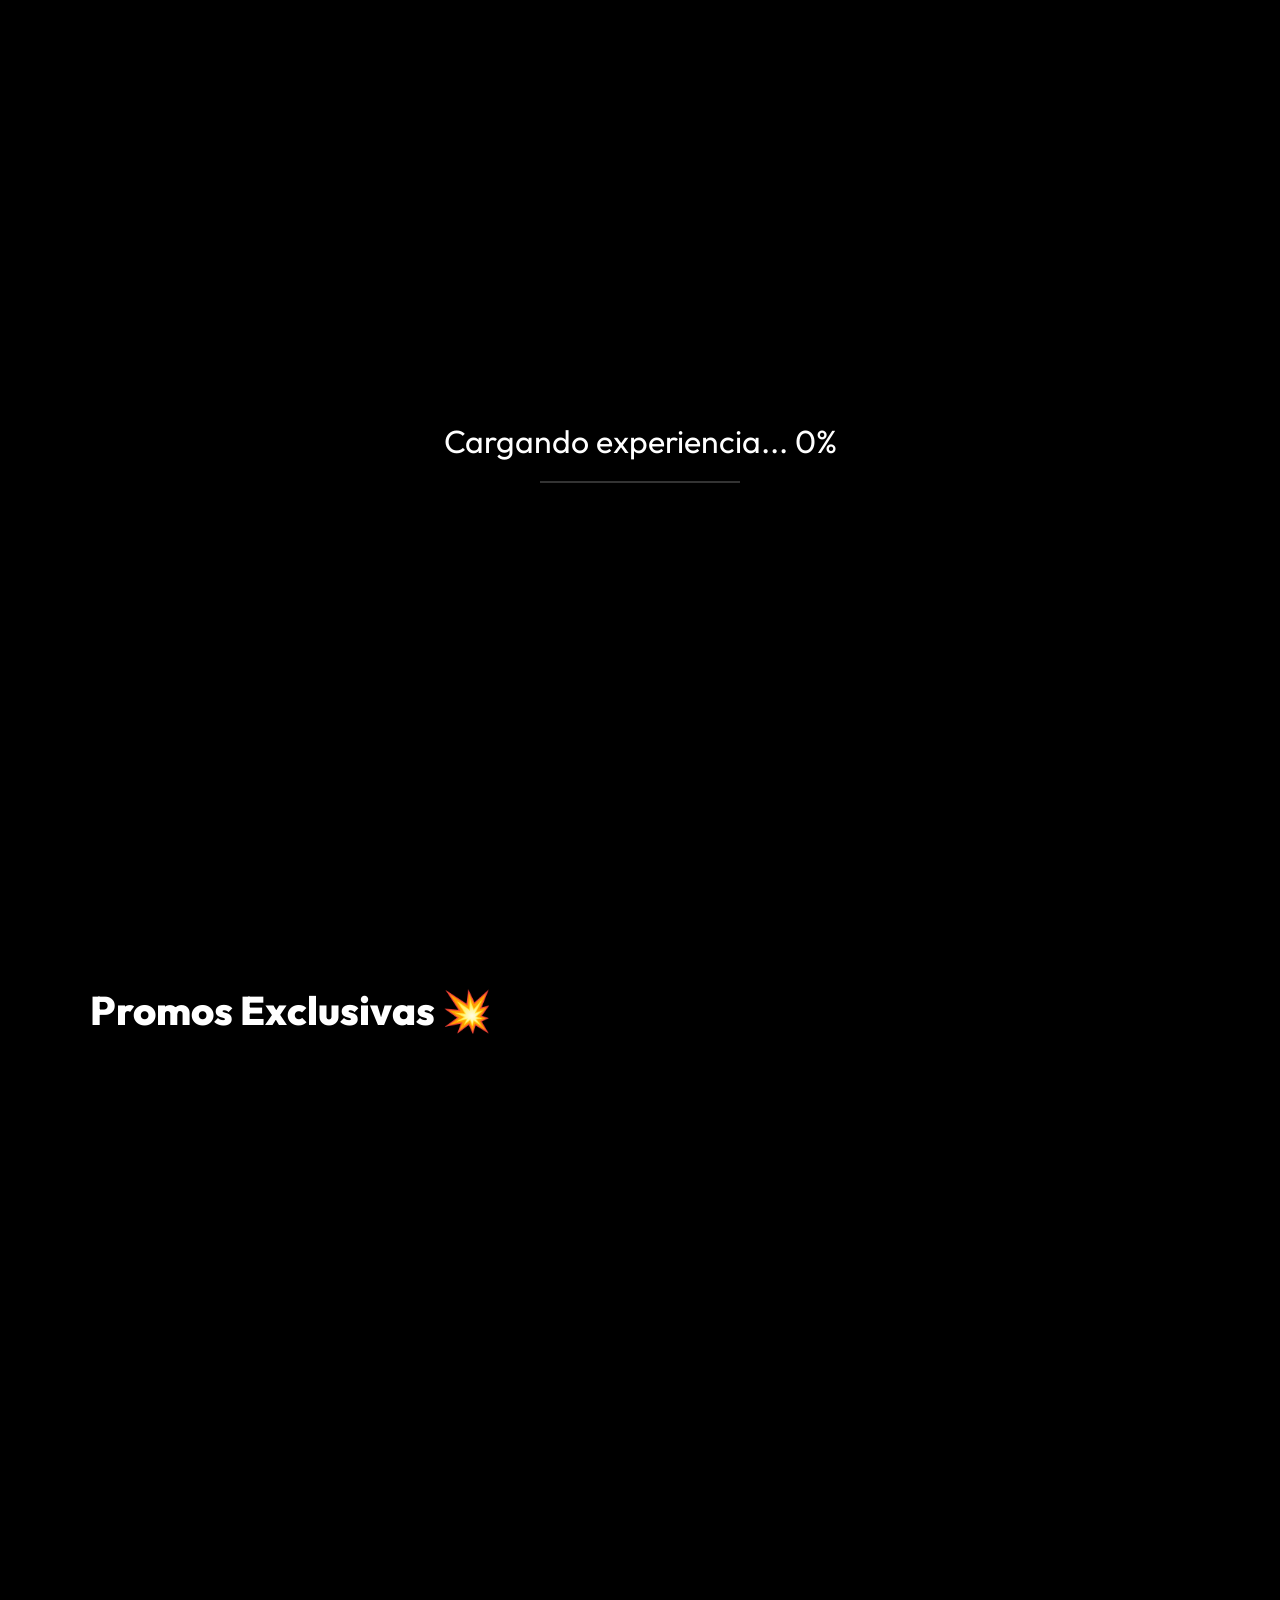
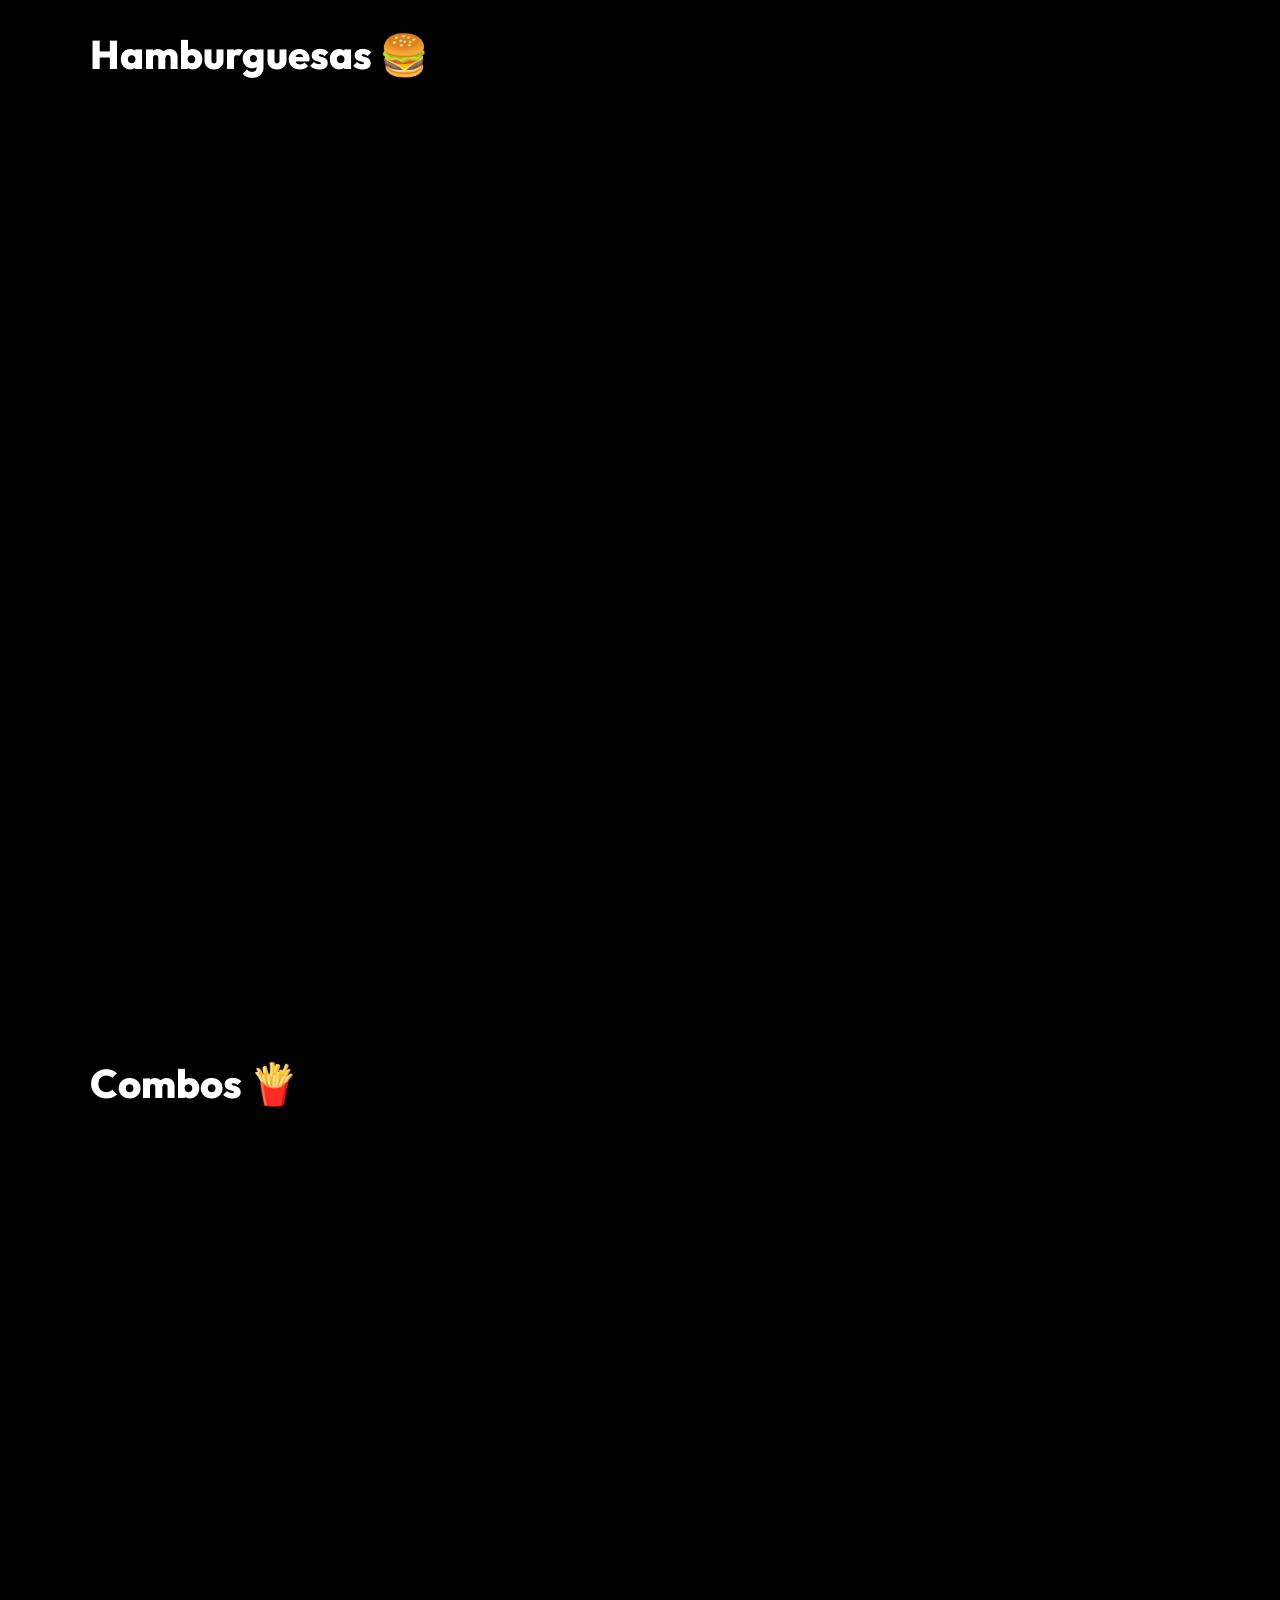
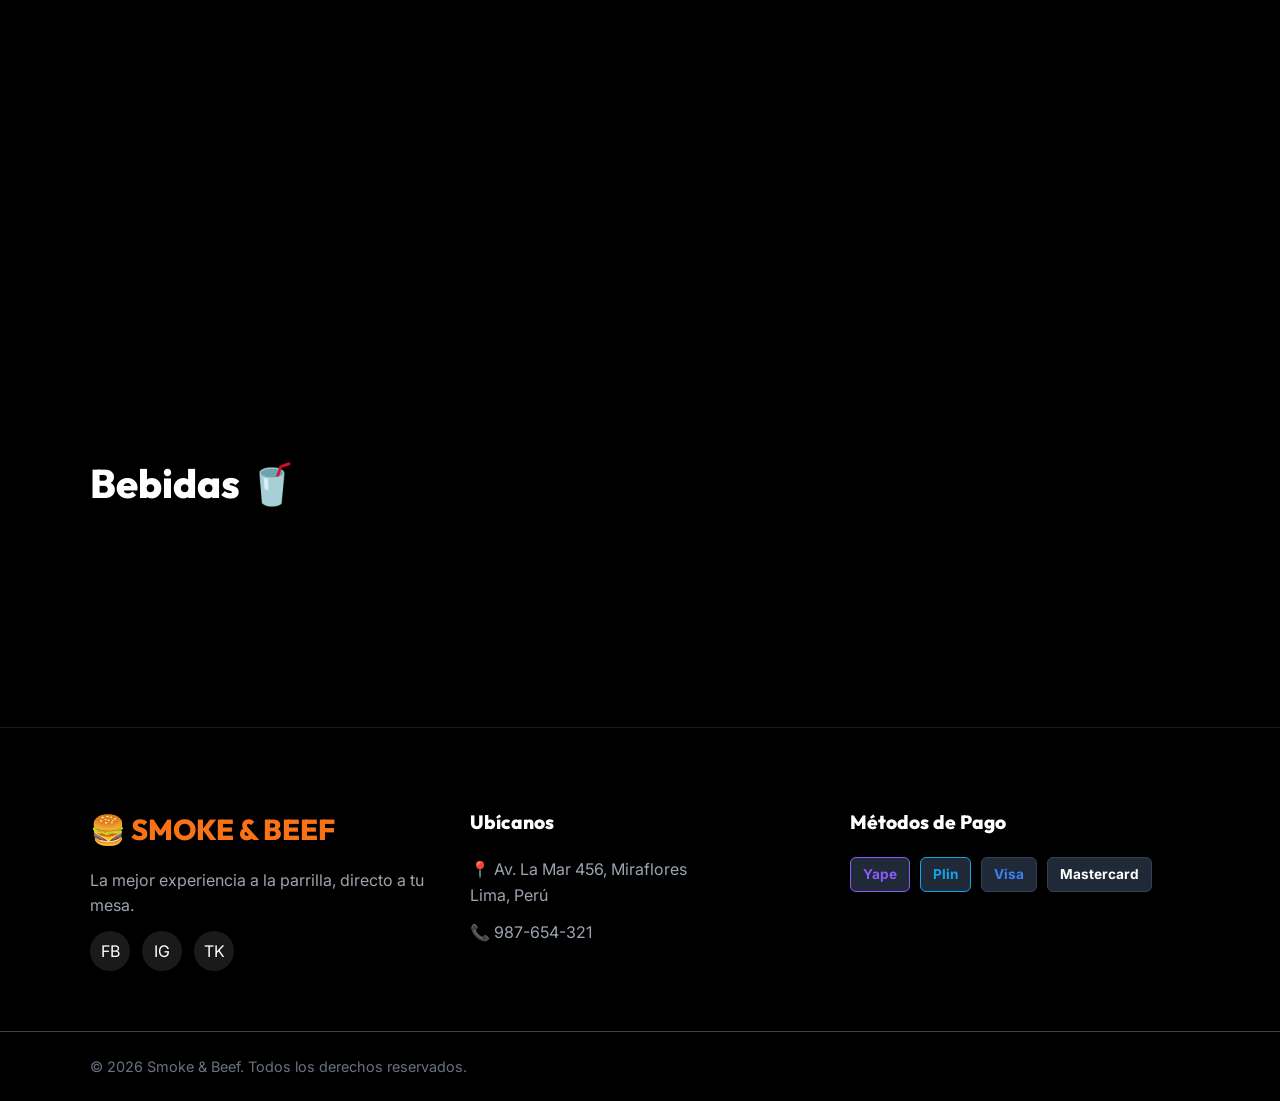
==== commit 8ba671a1: "Update index.html" ====
--- a/index.html
+++ b/index.html
@@ -69,7 +69,7 @@
         .video-scroll-container {
             position: relative;
             width: 100%;
-            height: 500vh; /* ocupa toda la página para scroll completo */
+            height: 100vh; /* solo el hero inicial */
         }
 
         .canvas-wrapper {
@@ -77,12 +77,11 @@
             top: 0;
             left: 0;
             width: 100vw;
-            width: 100dvw;
             height: 100vh;
-            height: 100dvh;
             overflow: hidden;
             background: #000;
             z-index: 0;
+            transition: opacity 0.5s;
         }
 
         #hero-canvas {
@@ -94,7 +93,10 @@
         }
 
         .hero-impact-wrapper {
-            position: relative;
+            position: fixed;
+            top: 0;
+            left: 0;
+            width: 100%;
             height: 100vh;
             display: flex;
             flex-direction: column;
@@ -103,6 +105,8 @@
             z-index: 10;
             text-align: center;
             background: radial-gradient(circle at center, rgba(0, 0, 0, 0.1) 0%, rgba(0, 0, 0, 0.6) 100%);
+            pointer-events: none;
+            transition: opacity 0.5s;
         }
 
         .hero-impact-title {
@@ -163,6 +167,8 @@
         main,
         footer {
             position: relative;
+            background: rgba(0, 0, 0, 0.75);
+            backdrop-filter: blur(2px);
             z-index: 10;
         }
 
@@ -969,30 +975,30 @@
                 if (gsapInitialized) return;
                 gsapInitialized = true;
 
-                // Ocultar canvas del hero cuando el usuario pasa del hero
-                const canvasWrapper = document.querySelector('.canvas-wrapper');
-                ScrollTrigger.create({
-                    trigger: '#video-container',
-                    start: 'top top',
-                    end: 'bottom bottom',
-                    onLeave: () => { canvasWrapper.style.opacity = '0'; canvasWrapper.style.pointerEvents = 'none'; },
-                    onEnterBack: () => { canvasWrapper.style.opacity = '1'; canvasWrapper.style.pointerEvents = 'auto'; }
-                });
-
-                // Scroll Canvas Timeline - Pinning the Hero
-                // Empieza en frame 40 para que los panes ya estén abajo al cargar
+                // El hero-impact-wrapper se desvanece al scrollear
+                const heroWrapper = document.querySelector('.hero-impact-wrapper');
+                gsap.to(heroWrapper, {
+                    opacity: 0,
+                    ease: "none",
+                    scrollTrigger: {
+                        trigger: document.documentElement,
+                        start: "top top",
+                        end: "30vh top",
+                        scrub: true
+                    }
+                });
+
+                // Scroll Canvas Timeline — anima toda la página
                 const startFrame = 0;
                 const obj = { frame: startFrame };
-                render(startFrame); // Mostrar frame inicial correcto
+                render(startFrame);
 
                 const tl = gsap.timeline({
                     scrollTrigger: {
-                        trigger: "#video-container",
+                        trigger: document.documentElement,
                         start: "top top",
                         end: "bottom bottom",
                         scrub: 0.5,
-                        pin: ".canvas-wrapper",
-                        pinSpacing: false
                     }
                 });
 
@@ -1141,3 +1147,4 @@
     </script>
 </body>
 
+</html>
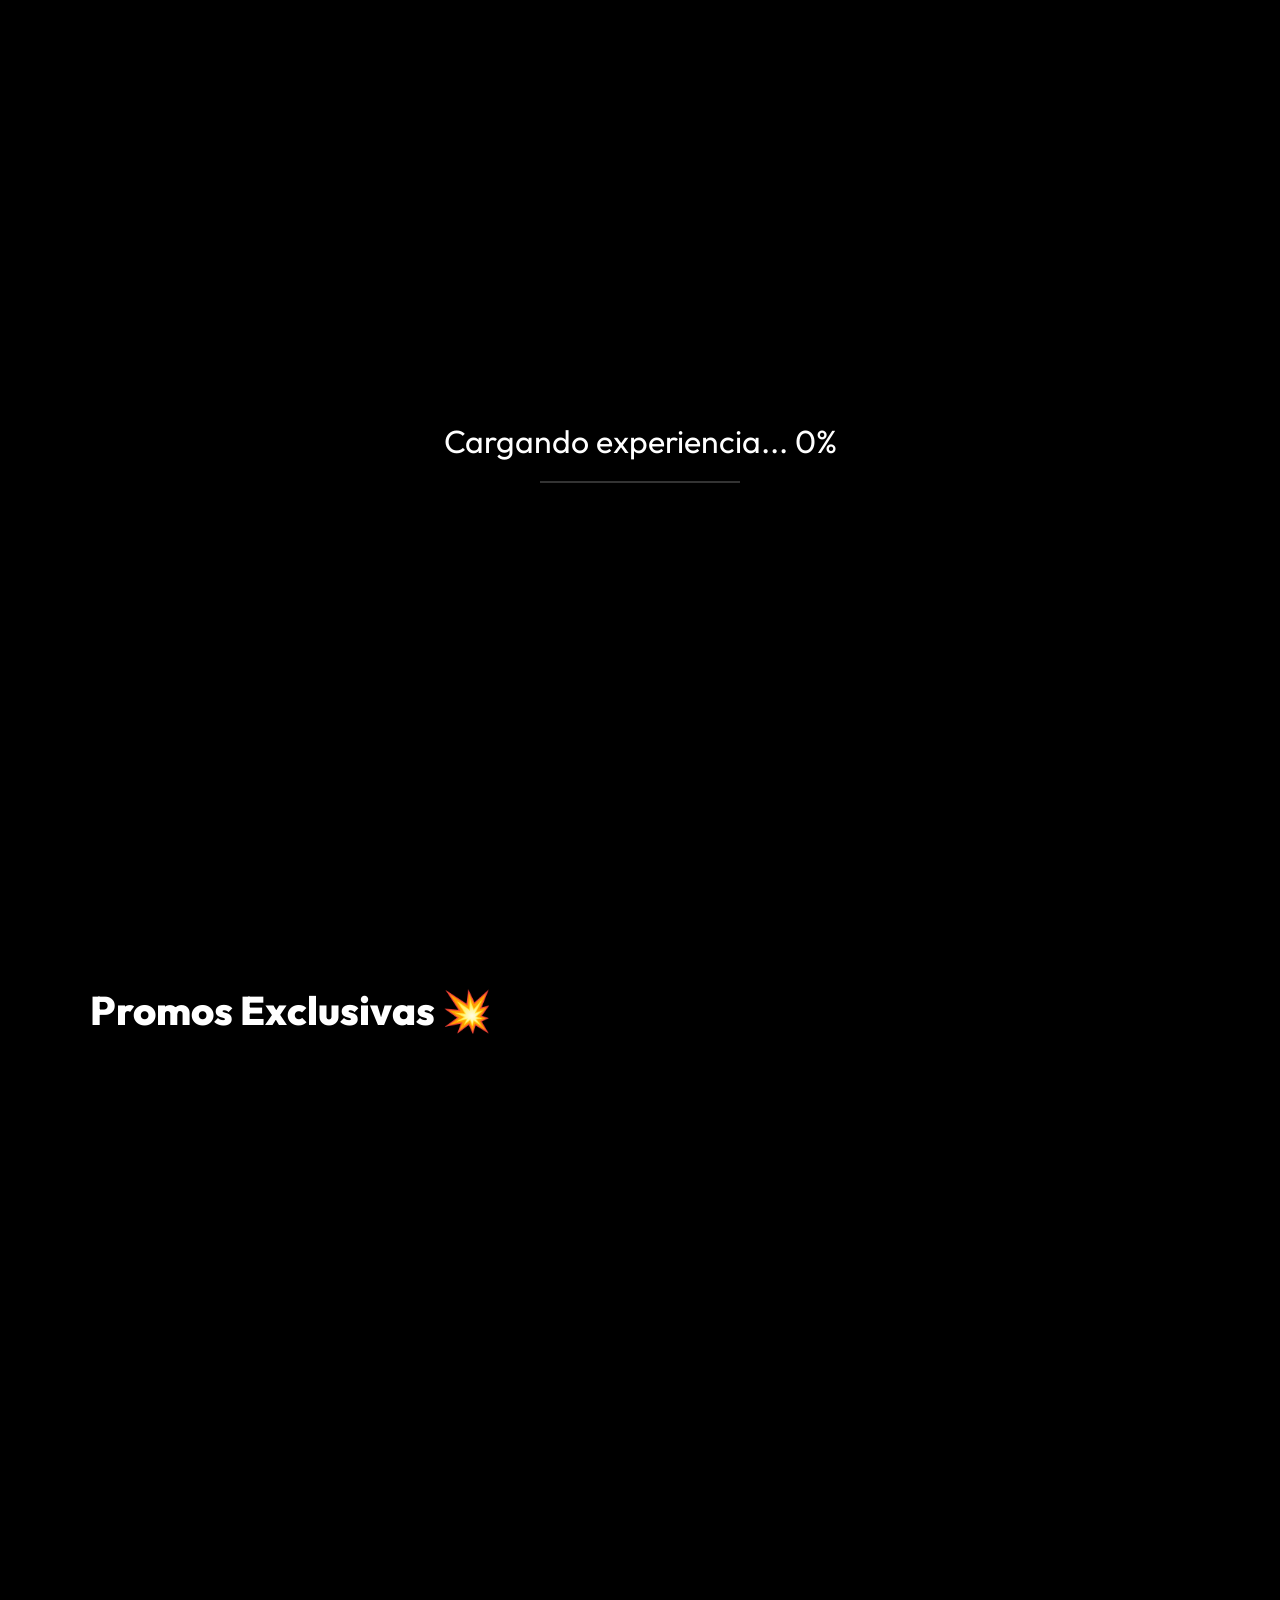
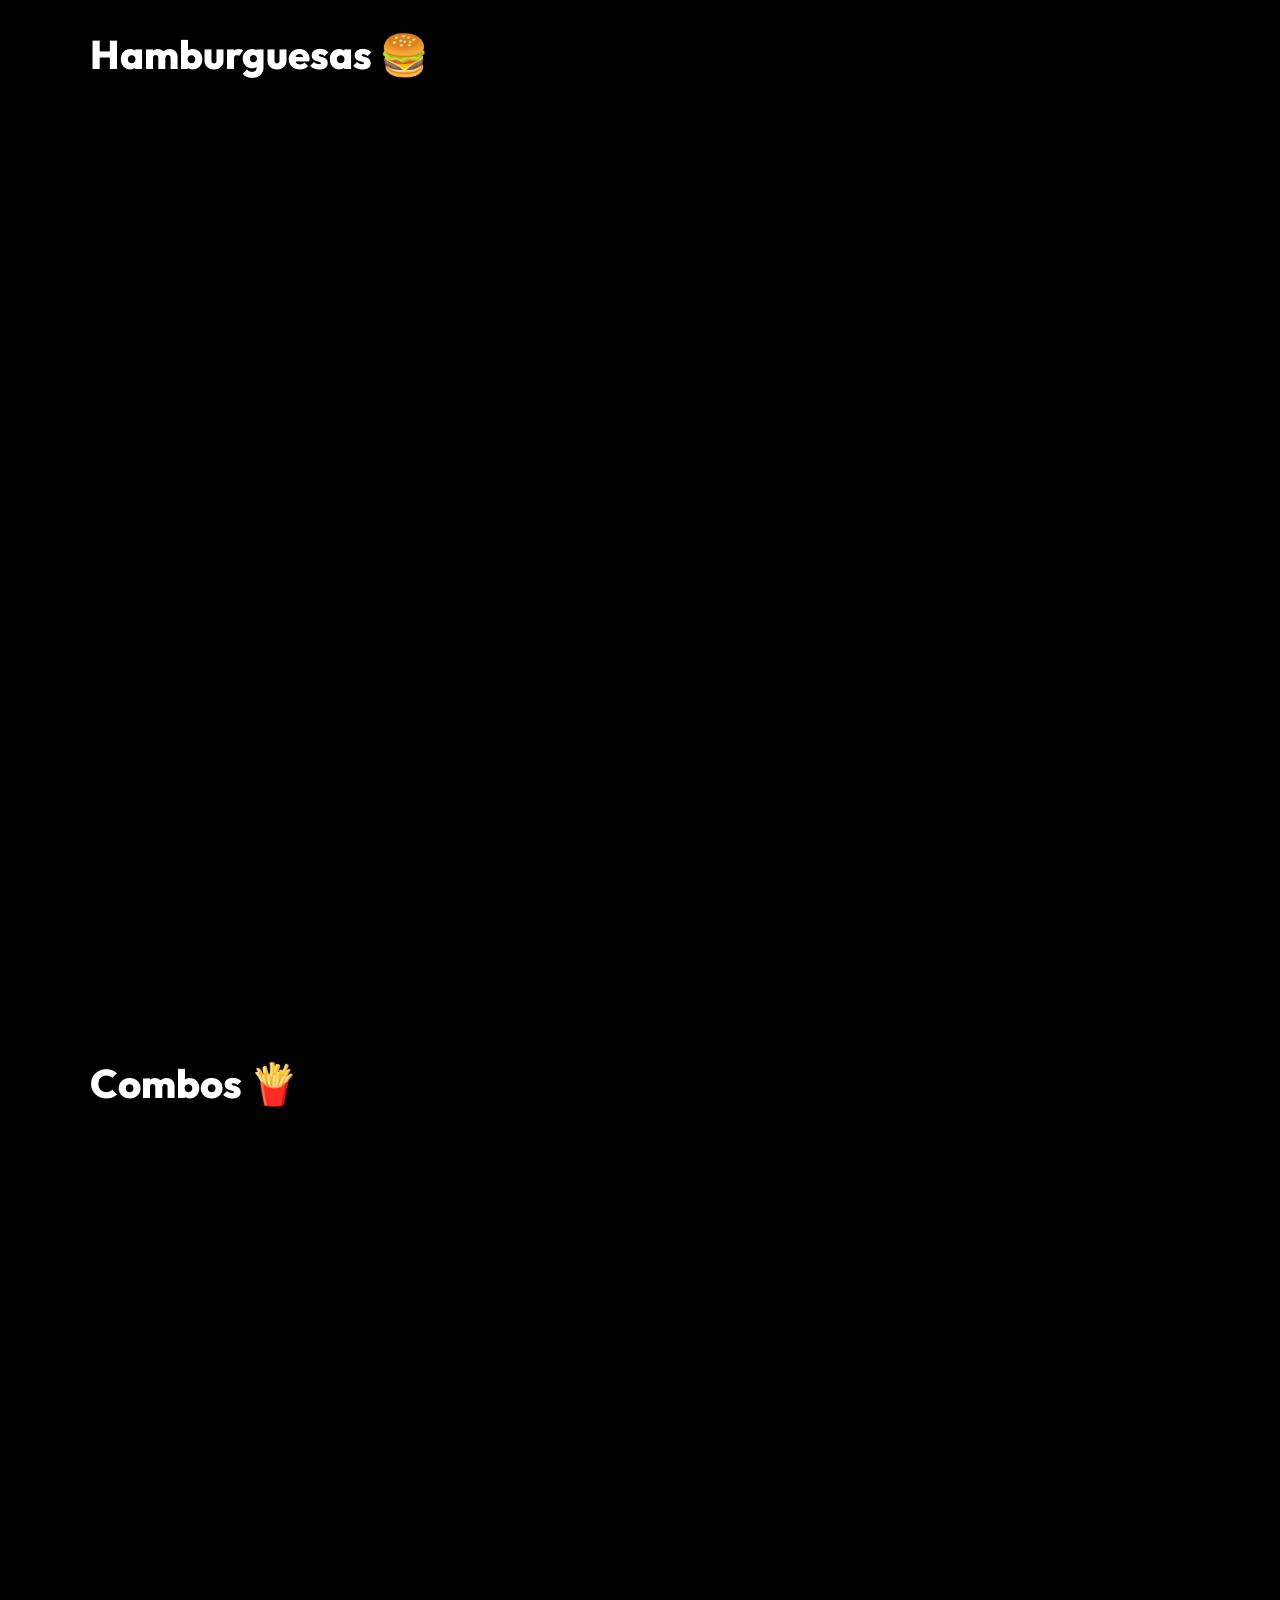
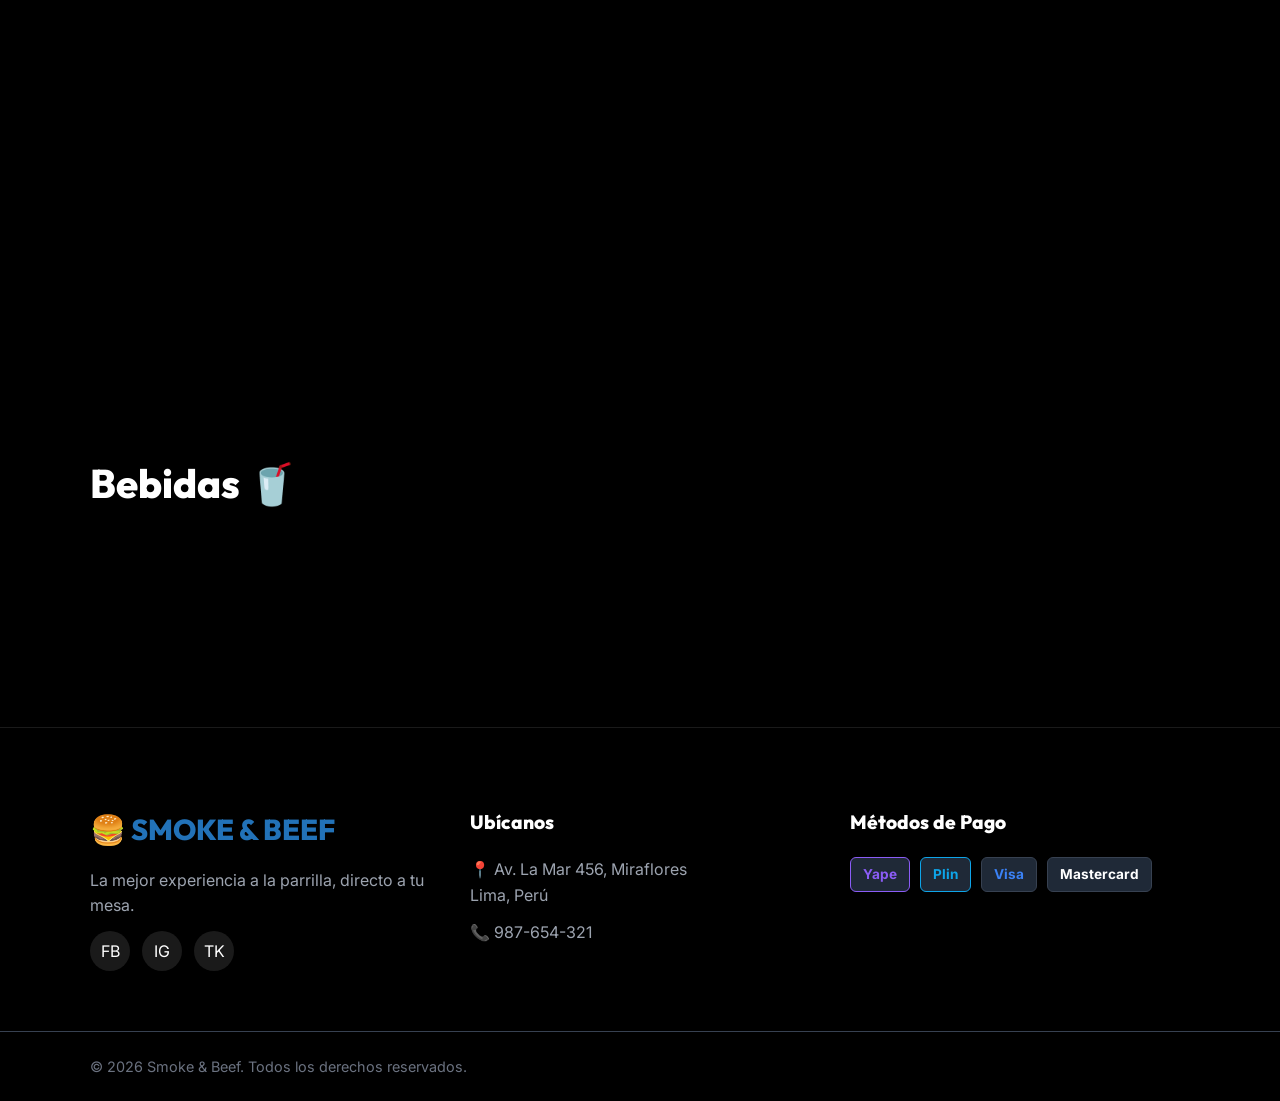
==== commit 1f5b85c8: "Update index.html" ====
--- a/index.html
+++ b/index.html
@@ -18,6 +18,27 @@
     <script src="https://unpkg.com/@studio-freight/lenis@1.0.34/dist/lenis.min.js"></script>
 
     <style>
+        /* COLOR OVERRIDE — Azul Fogo */
+        :root {
+            --primary: #2272B8 !important;
+        }
+        .btn-primary, .btn.btn-primary {
+            background: #2272B8 !important;
+            border-color: #2272B8 !important;
+        }
+        .btn-primary:hover {
+            background: #1a5a94 !important;
+        }
+        .price, .new-price, .stat-number, .price-small {
+            color: #2272B8 !important;
+        }
+        .badge-discount {
+            background: #2272B8 !important;
+        }
+        .popular-badge {
+            background: #2272B8 !important;
+        }
+
         /* Lenis Integration */
         html.lenis {
             height: auto;
@@ -241,6 +262,36 @@
             .extras-hero-banner {
                 height: 100vw;
                 max-height: none;
+            }
+        }
+
+        @media (max-width: 768px) {
+            .canvas-wrapper {
+                position: fixed !important;
+                top: 0 !important;
+                left: 0 !important;
+                width: 100vw !important;
+                height: 100vh !important;
+                z-index: 0 !important;
+                overflow: hidden !important;
+            }
+
+            #hero-canvas {
+                width: 100% !important;
+                height: 100% !important;
+            }
+
+            .hero-impact-wrapper {
+                position: fixed !important;
+                top: 0 !important;
+                left: 0 !important;
+                width: 100% !important;
+                height: 100vh !important;
+                z-index: 10 !important;
+            }
+
+            .video-scroll-container {
+                height: 100vh !important;
             }
         }
 
@@ -948,25 +999,36 @@
 
                 const hRatio = canvas.width / img.naturalWidth;
                 const vRatio = canvas.height / img.naturalHeight;
-
-                // En móvil usamos hRatio para que las 3 hamburguesas llenen toda la pantalla de lado a lado
-                // En desktop mantenemos el cover normal
                 const isMobile = canvas.width < 768;
-                const ratio = isMobile
-                    ? hRatio   // móvil: ancho completo, las 3 hamburguesas se ven enteras
-                    : Math.max(hRatio, vRatio);          // desktop: cover normal
-
-                const scaledW = img.naturalWidth * ratio;
-                const scaledH = img.naturalHeight * ratio;
-
-                const offsetX = (canvas.width - scaledW) / 2;
-                const offsetY = isMobile
-                    ? (canvas.height - scaledH) / 2      // móvil: centrado vertical
-                    : (canvas.height - scaledH) / 2 + scaledH * 0.15; // desktop: bajar 15%
 
                 context.clearRect(0, 0, canvas.width, canvas.height);
-                context.drawImage(img, 0, 0, img.naturalWidth, img.naturalHeight,
-                    offsetX, offsetY, scaledW, scaledH);
+
+                if (isMobile) {
+                    // Móvil: recortar solo la hamburguesa del centro (tercio central)
+                    const srcW = img.naturalWidth / 3;       // ancho de 1 hamburguesa
+                    const srcX = img.naturalWidth / 3;       // empieza en el tercio del medio
+                    const srcH = img.naturalHeight;
+                    const srcY = 0;
+
+                    // Escalar para llenar toda la pantalla
+                    const mRatio = Math.max(canvas.width / srcW, canvas.height / srcH);
+                    const dstW = srcW * mRatio;
+                    const dstH = srcH * mRatio;
+                    const dstX = (canvas.width - dstW) / 2;
+                    const dstY = (canvas.height - dstH) / 2;
+
+                    context.drawImage(img, srcX, srcY, srcW, srcH, dstX, dstY, dstW, dstH);
+                } else {
+                    // Desktop: cover normal con las 3 hamburguesas
+                    const ratio = Math.max(hRatio, vRatio);
+                    const scaledW = img.naturalWidth * ratio;
+                    const scaledH = img.naturalHeight * ratio;
+                    const offsetX = (canvas.width - scaledW) / 2;
+                    const offsetY = (canvas.height - scaledH) / 2 + scaledH * 0.15;
+
+                    context.drawImage(img, 0, 0, img.naturalWidth, img.naturalHeight,
+                        offsetX, offsetY, scaledW, scaledH);
+                }
             }
 
             window.addEventListener("resize", () => render(currentFrame));
